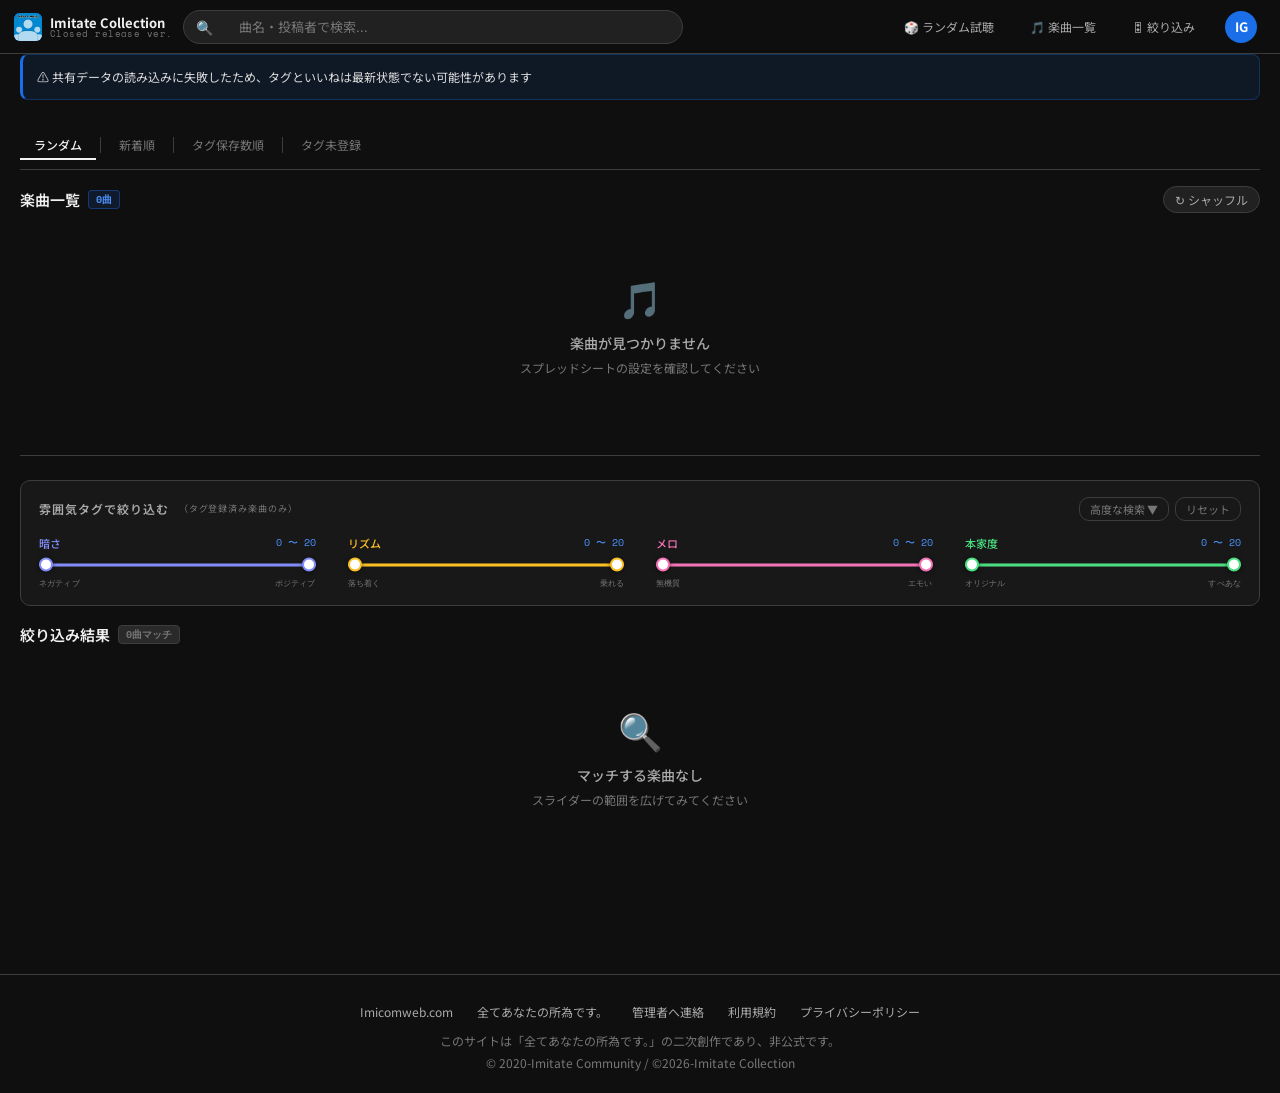
==== index.html @ 535510d8 "Add files via upload" ====
<!DOCTYPE html>
<html lang="ja">
<head>
<meta charset="UTF-8">
<meta name="viewport" content="width=device-width, initial-scale=1.0">
<title>Imitate Collection</title>
<link href="https://fonts.googleapis.com/css2?family=Noto+Sans+JP:wght@300;400;500;700&family=Space+Mono:wght@400;700&display=swap" rel="stylesheet">
<style>
:root{
  --bg:#0f0f0f;--bg2:#181818;--s1:#212121;--s2:#2a2a2a;--s3:#333;
  --br:#3d3d3d;--br2:#505050;
  --tx:#f1f1f1;--tx2:#aaa;--tx3:#777;
  --ac:#1a6ee8;--ac2:#4d94ff;--ac-d:rgba(26,110,232,.15);
  --c0:#818cf8;--c1:#fbbf24;--c2:#f472b6;--c3:#4ade80;
}
*,::before,::after{margin:0;padding:0;box-sizing:border-box;}
html{scroll-behavior:smooth;}
body{background:var(--bg);color:var(--tx);font-family:'Noto Sans JP',sans-serif;font-weight:400;min-height:100vh;overflow-x:hidden;}
a{color:inherit;text-decoration:none;}
button{cursor:pointer;font-family:inherit;border:none;background:none;}
::-webkit-scrollbar{width:5px;height:5px;}
::-webkit-scrollbar-track{background:var(--bg);}
::-webkit-scrollbar-thumb{background:var(--s3);border-radius:3px;}

/* ═══ HEADER ═══ */
.hdr{position:fixed;top:0;left:0;right:0;height:54px;background:rgba(15,15,15,.97);backdrop-filter:blur(16px);border-bottom:1px solid var(--br);display:flex;align-items:center;padding:0 14px;gap:10px;z-index:300;}
.logo{display:flex;align-items:center;gap:8px;flex-shrink:0;text-decoration:none;}
.logo-icon{width:28px;height:28px;background:var(--ac);border-radius:6px;display:flex;align-items:center;justify-content:center;font-size:13px;font-weight:700;color:#fff;letter-spacing:-.5px;}
.logo-wrap{display:flex;flex-direction:column;line-height:1;}
.logo-name{font-size:13px;font-weight:700;white-space:nowrap;}
.logo-sub{font-size:9px;color:var(--tx3);font-family:'Space Mono',monospace;letter-spacing:.05em;white-space:nowrap;}
.hdr-search{flex:1;max-width:500px;display:flex;align-items:center;background:var(--s1);border:1px solid var(--br);border-radius:24px;height:34px;transition:border-color .2s,width .22s ease,flex-basis .22s ease,margin .22s ease;}
.hdr-search:focus-within{border-color:var(--br2);}
.hdr-search input{flex:1;background:none;border:none;outline:none;color:var(--tx);font-size:13px;padding:0 14px;font-family:'Noto Sans JP',sans-serif;}
.hdr-search input::placeholder{color:var(--tx3);}
.hdr-search-ic{color:var(--tx3);padding:0 12px;font-size:14px;flex-shrink:0;}
.hdr-right{display:flex;gap:6px;margin-left:auto;flex-shrink:0;align-items:center;}
.hdr-menu-btn{display:none;width:32px;height:32px;border-radius:16px;align-items:center;justify-content:center;border:1px solid var(--br);color:var(--tx2);background:none;font-size:18px;line-height:1;transition:all .18s;}
.hdr-menu-btn:hover{background:var(--s1);color:var(--tx);border-color:var(--br2);}
.hdr-mobile-menu{position:absolute;top:46px;right:14px;min-width:190px;background:var(--s1);border:1px solid var(--br);border-radius:10px;box-shadow:0 10px 24px rgba(0,0,0,.45);padding:6px;display:none;z-index:320;}
.hdr-mobile-menu.open{display:block;}
.hdr-mobile-item{width:100%;display:flex;align-items:center;gap:8px;padding:10px 12px;border-radius:8px;color:var(--tx2);font-size:12px;text-align:left;transition:all .18s;}
.hdr-mobile-item:hover{background:var(--s2);color:var(--tx);}
.hbtn{height:32px;padding:0 12px;border-radius:16px;font-size:12px;display:flex;align-items:center;gap:4px;transition:all .18s;border:1px solid var(--br);color:var(--tx2);background:none;}
.hbtn:hover{background:var(--s1);color:var(--tx);border-color:var(--br2);}
.hbtn.pri{background:var(--ac);border-color:transparent;color:#fff;}
.hbtn.pri:hover{background:var(--ac2);}
.api-dot{width:6px;height:6px;border-radius:50%;background:var(--tx3);display:inline-block;}
.api-dot.ok{background:#22c55e;}

/* ═══ RANDOM BANNER ═══ */
.random-banner{background:linear-gradient(135deg,rgba(26,110,232,.18),rgba(10,60,140,.1));border:1px solid rgba(26,110,232,.35);border-radius:12px;padding:18px 20px;margin-bottom:20px;display:flex;align-items:center;justify-content:space-between;gap:12px;flex-wrap:wrap;}
.random-banner-text{font-size:13px;color:var(--tx2);line-height:1.5;}
.random-banner-text strong{color:var(--tx);font-size:15px;display:block;margin-bottom:2px;}
.random-big-btn{background:var(--ac);color:#fff;padding:12px 28px;border-radius:24px;font-size:15px;font-weight:700;display:flex;align-items:center;gap:8px;transition:all .2s;border:none;white-space:nowrap;box-shadow:0 4px 20px rgba(26,110,232,.4);}
.random-big-btn:hover{background:var(--ac2);transform:scale(1.04);box-shadow:0 6px 24px rgba(26,110,232,.5);}

/* ═══ PLAYER OVERLAY ═══ */
.player-overlay{position:fixed;inset:0;background:rgba(0,0,0,.92);z-index:500;display:flex;align-items:center;justify-content:center;padding:16px;opacity:0;pointer-events:none;transition:opacity .25s;}
.player-overlay.open{opacity:1;pointer-events:all;}
.player-box{transform:translateY(16px) scale(.97);}

.player-hd{display:flex;justify-content:space-between;align-items:flex-start;padding:16px 16px 10px;border-bottom:1px solid var(--br);}
.player-title{font-size:15px;font-weight:600;line-height:1.3;max-width:calc(100% - 40px);}
.player-sub{font-size:11px;color:var(--tx3);margin-top:2px;}
.player-x{color:var(--tx3);font-size:18px;width:30px;height:30px;border-radius:50%;display:flex;align-items:center;justify-content:center;transition:background .18s;flex-shrink:0;}
.player-x:hover{background:var(--s2);color:var(--tx);}
.player-embed{padding:12px 16px 0;aspect-ratio:16/9;background:var(--s1);border-radius:8px;overflow:hidden;}
.player-embed iframe{width:100%;height:100%;border:none;border-radius:8px;display:block;}
.player-actions{padding:14px 16px 16px;display:flex;gap:8px;flex-wrap:wrap;align-items:center;}
.player-vote-area{background:var(--s1);border:1px solid var(--br);border-radius:10px;padding:12px 14px;margin:0 16px 0;flex:1;}
.player-vote-lbl{font-size:10px;color:var(--tx3);font-family:'Space Mono',monospace;letter-spacing:.1em;margin-bottom:8px;}
.player-vote-sliders{display:flex;flex-direction:column;gap:6px;}
.pv-row{display:flex;align-items:center;gap:8px;}
.pv-lbl{font-size:9px;color:var(--tx3);width:28px;flex-shrink:0;text-align:right;}
.pv-slider{flex:1;-webkit-appearance:none;appearance:none;height:3px;border-radius:2px;background:rgba(255,255,255,.12);outline:none;cursor:pointer;}
.pv-slider::-webkit-slider-thumb{-webkit-appearance:none;width:14px;height:14px;border-radius:50%;background:#fff;border:2px solid var(--accent-color,#818cf8);cursor:pointer;box-shadow:0 1px 4px rgba(0,0,0,.5);}
.pv-val{font-size:9px;font-family:'Space Mono',monospace;color:var(--tx3);width:14px;text-align:right;}
.player-ft{padding:10px 16px 16px;border-top:1px solid var(--br);display:flex;gap:8px;flex-wrap:wrap;}
.player-next-btn{background:var(--ac);color:#fff;padding:9px 20px;border-radius:20px;font-size:13px;font-weight:600;flex:1;transition:all .2s;}
.player-next-btn:hover{background:var(--ac2);}
.player-pass-btn{background:var(--s1);border:1px solid var(--br);color:var(--tx2);padding:9px 16px;border-radius:20px;font-size:13px;transition:all .18s;}
.player-pass-btn:hover{background:var(--s2);color:var(--tx);}
.player-vote-submit{background:var(--s2);border:1px solid var(--br2);color:var(--tx);padding:7px 16px;border-radius:16px;font-size:12px;transition:all .18s;}
.player-vote-submit:hover{background:var(--s3);border-color:var(--tx2);}
.player-yt-link{color:var(--ac2);font-size:11px;display:flex;align-items:center;gap:4px;padding:7px 12px;border-radius:12px;border:1px solid rgba(26,110,232,.3);transition:all .18s;}
.player-yt-link:hover{background:rgba(26,110,232,.1);}

/* ═══ LIKE BUTTON ═══ */
.like-btn{background:var(--s1);border:1px solid var(--br);color:var(--tx3);padding:4px 10px;border-radius:10px;font-size:11px;display:flex;align-items:center;gap:4px;transition:all .18s;cursor:pointer;}
.like-btn:hover{border-color:var(--ac2);color:var(--ac2);}
.like-btn.liked{background:rgba(26,110,232,.12);border-color:rgba(26,110,232,.5);color:var(--ac2);}

/* ═══ HOVER SLIDER ═══ */
.card-hover-sliders{position:absolute;inset:0;background:rgba(8,8,8,.93);backdrop-filter:blur(6px);padding:10px;display:flex;flex-direction:column;justify-content:center;gap:5px;opacity:0;pointer-events:none;transition:opacity .22s;}
.card-thumb-area:hover .card-hover-sliders{opacity:1;pointer-events:all;}
.chs-head{font-size:9px;color:rgba(255,255,255,.45);font-family:'Space Mono',monospace;letter-spacing:.1em;margin-bottom:2px;display:flex;justify-content:space-between;}
.chs-row{display:flex;align-items:center;gap:5px;}
.chs-lbl{font-size:8px;color:rgba(255,255,255,.45);width:22px;flex-shrink:0;text-align:right;}
.chs-slider{flex:1;-webkit-appearance:none;appearance:none;height:3px;border-radius:2px;background:rgba(255,255,255,.15);outline:none;cursor:pointer;}
.chs-slider::-webkit-slider-thumb{-webkit-appearance:none;width:12px;height:12px;border-radius:50%;background:#fff;border:2px solid var(--accent-color,#818cf8);cursor:pointer;}
.chs-val{font-size:8px;font-family:'Space Mono',monospace;color:rgba(255,255,255,.4);width:12px;text-align:right;}
.chs-save-btn{margin-top:3px;background:var(--ac);color:#fff;border-radius:6px;font-size:10px;font-weight:600;padding:5px;width:100%;transition:background .18s;}
.chs-save-btn:hover{background:var(--ac2);}
.card-thumb-area:hover .card-minibars{opacity:0;pointer-events:none;transition:opacity .2s;}

/* ═══ MAIN ═══ */
.main{margin-top:54px;padding:0 14px 80px;max-width:1800px;margin-left:auto;margin-right:auto;}
@media(min-width:768px){.main{padding:0 20px 80px;}}
@media(max-width:860px){
  .hdr{padding:0 10px;gap:8px;}
  .logo-sub{display:none;}
  .hdr-search{min-width:0;max-width:none;}
  .hdr-right .hbtn-nav:not(#userBtn){display:none;}
  .hdr-menu-btn{display:flex;}
}
@media(max-width:640px){
  .hdr{padding:0 8px;gap:6px;}
  .logo-name{font-size:12px;}
  .logo{min-width:0;}
  .logo-wrap{min-width:0;}
  .hdr-search{flex:0 0 38px;width:38px;min-width:38px;max-width:38px;overflow:hidden;cursor:text;margin-left:auto;}
  .hdr-search input{padding:0 0 0 2px;font-size:16px;min-width:0;}
  .hdr-search input::placeholder{opacity:0;}
  .hdr-search.is-expanded,
  .hdr-search:focus-within{flex:1 1 100%;width:min(62vw,240px);min-width:min(62vw,240px);max-width:min(62vw,240px);margin-left:0;}
  .hdr-search.is-expanded input::placeholder,
  .hdr-search:focus-within input::placeholder{opacity:1;}
  .hdr-right{gap:4px;}
  .hdr-menu-btn{width:30px;height:30px;}
  .auth-avatar{width:24px;height:24px;}
  .card-hover-sliders{padding:8px 8px 6px;justify-content:flex-start;gap:4px;}
  .chs-head{font-size:8px;margin-bottom:1px;}
  .chs-row{gap:6px;}
  .chs-lbl{width:28px;font-size:8px;}
  .chs-slider{min-width:0;}
  .chs-val{width:14px;font-size:8px;}
  .chs-save-btn{margin-top:2px;padding:4px;font-size:9px;}
  .card-thumb-area:hover .card-thumb{transform:none;}
}

/* ═══ CATEGORY CHIPS ═══ */
.chips-wrap{position:sticky;top:54px;z-index:200;background:rgba(15,15,15,.95);backdrop-filter:blur(12px);border-bottom:1px solid var(--br);padding:8px 0;}
.chips-scroll{display:flex;gap:6px;overflow-x:auto;padding:0 14px;scrollbar-width:none;}
.chips-scroll::-webkit-scrollbar{display:none;}
.chip{flex-shrink:0;padding:4px 14px;background:var(--s1);border:1px solid var(--br);border-radius:16px;font-size:12px;color:var(--tx2);cursor:pointer;transition:all .18s;white-space:nowrap;}
.chip:hover{border-color:var(--br2);color:var(--tx);}
.chip.active{background:var(--s1);border-color:var(--tx);color:var(--tx);font-weight:500;}

/* ═══ SORT BAR ═══ */
.sort-bar{display:flex;align-items:center;gap:0;padding:14px 0 10px;border-bottom:1px solid var(--br);margin-bottom:16px;}
.sort-btn{padding:6px 14px;font-size:12px;color:var(--tx3);border-radius:4px;transition:all .18s;display:flex;align-items:center;gap:5px;font-weight:400;}
.sort-btn:hover{color:var(--tx);background:var(--s1);}
.sort-btn.active{color:var(--tx);font-weight:500;}
.sort-btn.active::after{content:'';display:block;width:100%;height:2px;background:var(--tx);position:absolute;bottom:-1px;left:0;}
.sort-btn{position:relative;}
.sort-sep{width:1px;height:16px;background:var(--br);margin:0 4px;}

/* ═══ SECTION HEADER ═══ */
.sec-hd{display:flex;align-items:center;justify-content:space-between;margin-bottom:14px;flex-wrap:wrap;gap:6px;}
.sec-hd h2{font-size:15px;font-weight:600;display:flex;align-items:center;gap:8px;}
.cnt-badge{font-size:10px;background:var(--s2);border:1px solid var(--br);color:var(--tx3);border-radius:4px;padding:1px 7px;font-family:'Space Mono',monospace;}
.cnt-badge.hi{background:rgba(26,110,232,.12);border-color:rgba(26,110,232,.4);color:var(--ac2);}
.sec-act{display:flex;gap:6px;}
.sec-btn{background:var(--s1);border:1px solid var(--br);color:var(--tx2);padding:4px 11px;border-radius:14px;font-size:12px;transition:all .18s;}
.sec-btn:hover{background:var(--s2);color:var(--tx);}

/* ═══ CARDS GRID ═══ */
.cards-grid{display:grid;grid-template-columns:repeat(auto-fill,minmax(210px,1fr));gap:12px;}
@media(max-width:640px){.cards-grid{grid-template-columns:1fr;gap:12px;}}

/* ═══ SONG CARD ═══ */
.song-card{border-radius:8px;overflow:visible;background:var(--bg);transition:transform .2s;cursor:default;}
.song-card[data-hidden]{display:none;}
.card-thumb-area{position:relative;aspect-ratio:16/9;background:var(--s1);overflow:hidden;border-radius:8px;}
.card-thumb{width:100%;height:100%;object-fit:cover;display:block;transition:opacity .3s,transform .3s;}
.card-thumb.loading{opacity:0;}
.card-thumb-area:hover .card-thumb{transform:scale(1.04);}
.card-dur{position:absolute;bottom:6px;right:6px;background:rgba(0,0,0,.85);color:#fff;font-size:10px;font-family:'Space Mono',monospace;padding:1px 5px;border-radius:3px;}

/* hover action bar */
.card-hover-bar{position:absolute;top:0;left:0;right:0;padding:6px;display:flex;justify-content:flex-end;gap:4px;background:linear-gradient(to bottom,rgba(0,0,0,.6),transparent);opacity:0;transition:opacity .2s;}
.card-thumb-area:hover .card-hover-bar{opacity:1;}
.chb-btn{background:rgba(0,0,0,.6);backdrop-filter:blur(4px);border:1px solid rgba(255,255,255,.15);color:#fff;padding:3px 8px;border-radius:10px;font-size:10px;display:flex;align-items:center;gap:3px;transition:all .18s;}
.chb-btn:hover{background:rgba(255,255,255,.15);}
.chb-btn.yt:hover{background:rgba(26,110,232,.8);border-color:transparent;}
.chb-btn.tg:hover{background:rgba(130,82,240,.7);border-color:transparent;}
.chb-btn.sm:hover{background:rgba(59,130,246,.7);border-color:transparent;}


/* mini tag bars (passive) */
.card-minibars{position:absolute;bottom:0;left:0;right:0;padding:3px 6px 5px;background:linear-gradient(transparent,rgba(0,0,0,.75));display:flex;flex-direction:column;gap:2px;pointer-events:none;}
.cmb-row{display:flex;align-items:center;gap:4px;}
.cmb-lbl{font-size:7px;color:rgba(255,255,255,.5);font-family:'Space Mono',monospace;width:24px;flex-shrink:0;letter-spacing:0;}
.cmb-track{flex:1;height:2px;background:rgba(255,255,255,.12);border-radius:1px;}
.cmb-fill{height:100%;border-radius:1px;transition:width .3s;}
.cmb-val{font-size:7px;color:rgba(255,255,255,.4);font-family:'Space Mono',monospace;width:10px;text-align:right;}

/* untagged badge */
.untagged-bd{position:absolute;bottom:6px;left:6px;background:rgba(0,0,0,.6);border:1px dashed rgba(255,255,255,.2);color:rgba(255,255,255,.35);font-size:8px;font-family:'Space Mono',monospace;padding:1px 5px;border-radius:3px;letter-spacing:.06em;}

/* inline tag edit panel */
.card-tag-panel{position:absolute;inset:0;background:rgba(10,10,10,.92);backdrop-filter:blur(6px);padding:10px 10px 8px;transform:translateY(100%);transition:transform .25s cubic-bezier(.4,0,.2,1);display:flex;flex-direction:column;gap:6px;}
.card-tag-panel.open{transform:translateY(0);}
.ctp-head{display:flex;justify-content:space-between;align-items:center;margin-bottom:2px;}
.ctp-title{font-size:10px;color:rgba(255,255,255,.6);font-family:'Space Mono',monospace;letter-spacing:.08em;}
.ctp-close{color:rgba(255,255,255,.4);font-size:14px;line-height:1;padding:2px 4px;transition:color .15s;}
.ctp-close:hover{color:#fff;}
.ctp-row{display:flex;align-items:center;gap:6px;}
.ctp-label{font-size:9px;color:rgba(255,255,255,.5);width:26px;flex-shrink:0;text-align:right;}
.ctp-slider{flex:1;-webkit-appearance:none;appearance:none;height:3px;border-radius:2px;background:rgba(255,255,255,.15);outline:none;cursor:pointer;}
.ctp-slider::-webkit-slider-thumb{-webkit-appearance:none;appearance:none;width:13px;height:13px;border-radius:50%;background:#fff;border:2px solid var(--accent-color,#818cf8);cursor:pointer;box-shadow:0 1px 3px rgba(0,0,0,.5);}
.ctp-val{font-size:9px;font-family:'Space Mono',monospace;color:rgba(255,255,255,.5);width:14px;text-align:right;}
.ctp-subrow{display:flex;justify-content:space-between;font-size:7px;color:rgba(255,255,255,.25);font-family:'Space Mono',monospace;padding:0 20px 0 32px;margin-top:-3px;}
.ctp-actions{display:flex;gap:5px;margin-top:2px;}
.ctp-save{flex:1;background:var(--ac);color:#fff;padding:5px;border-radius:5px;font-size:11px;font-weight:500;transition:background .18s;}
.ctp-save:hover{background:var(--ac2);}
.ctp-adv{background:var(--s2);border:1px solid var(--br);color:var(--tx2);padding:5px 8px;border-radius:5px;font-size:11px;transition:all .18s;}
.ctp-adv:hover{border-color:var(--br2);color:var(--tx);}

/* ═══ CARD INFO ═══ */
.card-info{display:flex;gap:8px;padding:8px 8px 6px;}
.card-avatar{width:32px;height:32px;border-radius:50%;flex-shrink:0;font-size:13px;font-weight:700;display:flex;align-items:center;justify-content:center;overflow:hidden;color:#fff;margin-top:1px;}
.card-avatar img{width:100%;height:100%;object-fit:cover;}
.card-meta{flex:1;min-width:0;}
.card-title{font-size:13px;font-weight:500;line-height:1.35;display:-webkit-box;-webkit-line-clamp:2;-webkit-box-orient:vertical;overflow:hidden;margin-bottom:2px;color:var(--tx);}
.card-artist{font-size:11px;color:var(--tx3);margin-bottom:3px;white-space:nowrap;overflow:hidden;text-overflow:ellipsis;}
.card-stats{font-size:10px;color:var(--tx3);display:flex;flex-wrap:wrap;gap:4px;align-items:center;}
.card-cat-tag{font-size:9px;background:var(--s2);border:1px solid var(--br);border-radius:8px;padding:1px 6px;color:var(--tx3);}

/* ═══ SKELETON ═══ */
.sk-card{border-radius:8px;overflow:hidden;}
.sk{background:linear-gradient(90deg,var(--s1) 25%,var(--s2) 50%,var(--s1) 75%);background-size:200% 100%;animation:skshimmer 1.4s infinite;border-radius:3px;}
@keyframes skshimmer{0%{background-position:200% 0}100%{background-position:-200% 0}}
.sk-thumb{aspect-ratio:16/9;border-radius:8px;margin-bottom:0;}
.sk-info{padding:8px;display:flex;gap:8px;}
.sk-av{width:32px;height:32px;border-radius:50%;flex-shrink:0;}
.sk-lines{flex:1;}
.sk-t1{height:11px;margin-bottom:5px;width:85%;}
.sk-t2{height:9px;width:55%;}

/* ═══ DIVIDER ═══ */
.divider{border:none;border-top:1px solid var(--br);margin:32px 0 24px;position:relative;}
.divider::after{content:attr(data-label);position:absolute;top:50%;left:50%;transform:translate(-50%,-50%);background:var(--bg);padding:0 14px;font-size:10px;color:var(--tx3);font-family:'Space Mono',monospace;letter-spacing:.15em;}

/* ═══ FILTER PANEL ═══ */
.filter-wrap{background:var(--bg2);border:1px solid var(--br);border-radius:10px;padding:16px 18px;margin-bottom:18px;}
.filter-head{display:flex;align-items:center;justify-content:space-between;margin-bottom:14px;}
.filter-head h3{font-size:12px;font-weight:600;color:var(--tx2);letter-spacing:.08em;display:flex;align-items:center;gap:6px;}
.filter-reset{font-size:11px;color:var(--tx3);padding:3px 10px;border-radius:10px;border:1px solid var(--br);transition:all .18s;}
.filter-reset:hover{border-color:var(--br2);color:var(--tx);}
.filter-grid{display:grid;grid-template-columns:repeat(auto-fill,minmax(240px,1fr));gap:12px 24px;}

/* dual range */
.fi-wrap{}
.fi-head{display:flex;justify-content:space-between;margin-bottom:5px;}
.fi-label{font-size:11px;font-weight:500;display:flex;align-items:center;gap:4px;}
.fi-vals{font-family:'Space Mono',monospace;font-size:10px;color:var(--ac2);}
.dual-range{position:relative;height:18px;}
.dr-track{position:absolute;top:50%;transform:translateY(-50%);width:100%;height:3px;background:var(--s2);border-radius:2px;pointer-events:none;}
.dr-fill{position:absolute;height:100%;border-radius:2px;pointer-events:none;}
.dual-range input[type=range]{position:absolute;width:100%;top:50%;transform:translateY(-50%);-webkit-appearance:none;appearance:none;background:transparent;pointer-events:none;height:3px;margin:0;}
.dual-range input[type=range]::-webkit-slider-thumb{-webkit-appearance:none;width:14px;height:14px;background:#fff;border-radius:50%;cursor:pointer;pointer-events:all;border:2px solid var(--thumb-color,#818cf8);box-shadow:0 1px 4px rgba(0,0,0,.5);transition:transform .1s;}
.dual-range input[type=range]::-webkit-slider-thumb:hover{transform:scale(1.3);}
.fi-sublabels{display:flex;justify-content:space-between;font-size:8px;color:var(--tx3);font-family:'Space Mono',monospace;margin-top:3px;letter-spacing:.02em;}

/* ═══ LOADING ═══ */
.load-progress{padding:14px 0 8px;}
.lp-bar-wrap{height:2px;background:var(--s2);border-radius:2px;overflow:hidden;margin-bottom:8px;}
.lp-bar{height:100%;background:linear-gradient(90deg,var(--ac),var(--ac2));border-radius:2px;transition:width .4s ease;width:0%;}
.lp-text{font-size:11px;color:var(--tx3);font-family:'Space Mono',monospace;display:flex;align-items:center;gap:6px;}
.lp-dot{width:5px;height:5px;border-radius:50%;background:var(--ac);animation:lpdot 1s ease-in-out infinite;}
@keyframes lpdot{0%,100%{opacity:.2}50%{opacity:1}}

/* ═══ MODALS ═══ */
.overlay{position:fixed;inset:0;background:rgba(0,0,0,.82);z-index:400;display:flex;align-items:center;justify-content:center;padding:12px;opacity:0;pointer-events:none;transition:opacity .22s;}
.overlay.open{opacity:1;pointer-events:all;}
.modal{background:var(--bg2);border:1px solid var(--br);border-radius:12px;width:100%;max-width:480px;max-height:88vh;overflow-y:auto;transform:translateY(14px) scale(.97);transition:transform .22s;}
.overlay.open .modal{transform:none;}
.modal-hd{display:flex;justify-content:space-between;align-items:flex-start;padding:16px 16px 12px;border-bottom:1px solid var(--br);position:sticky;top:0;background:var(--bg2);z-index:2;border-radius:12px 12px 0 0;}
.modal-title{font-size:15px;font-weight:600;line-height:1.2;margin-bottom:2px;}
.modal-sub{font-size:11px;color:var(--tx3);}
.modal-x{color:var(--tx3);font-size:18px;width:28px;height:28px;border-radius:50%;display:flex;align-items:center;justify-content:center;transition:background .18s;flex-shrink:0;}
.modal-x:hover{background:var(--s2);color:var(--tx);}
.modal-body{padding:14px 16px;}
.modal-ft{padding:10px 16px 14px;border-top:1px solid var(--br);display:flex;gap:7px;}

/* form */
.fld{margin-bottom:12px;}
.fld-label{display:block;font-size:10px;font-family:'Space Mono',monospace;letter-spacing:.14em;color:var(--tx3);margin-bottom:4px;}
.fld-input{width:100%;background:var(--s1);border:1px solid var(--br);color:var(--tx);padding:8px 10px;font-size:13px;font-family:'Noto Sans JP',sans-serif;outline:none;border-radius:6px;transition:border-color .18s;}
.fld-input:focus{border-color:var(--br2);}
.fld-input::placeholder{color:var(--tx3);opacity:.5;}
.fld-note{font-size:10px;color:var(--tx3);margin-top:4px;line-height:1.5;}
.fld-note a{color:var(--ac2);text-decoration:underline;}

.btn-pri{background:var(--ac);color:#fff;padding:8px;border-radius:7px;font-size:13px;font-weight:500;transition:background .18s;border:none;flex:1;}
.btn-pri:hover{background:var(--ac2);}
.btn-sec{background:var(--s1);border:1px solid var(--br);color:var(--tx2);padding:8px 16px;border-radius:7px;font-size:13px;transition:all .18s;}
.btn-sec:hover{background:var(--s2);color:var(--tx);}

/* ═══ ADVANCED TAGS ═══ */
.adv-group{margin-bottom:12px;}
.adv-group-lbl{font-size:10px;font-family:'Space Mono',monospace;color:var(--tx3);letter-spacing:.12em;margin-bottom:6px;}
.adv-chips-wrap{display:flex;flex-wrap:wrap;gap:5px;}
.adv-chip{padding:4px 10px;background:var(--s1);border:1px solid var(--br);border-radius:12px;font-size:11px;color:var(--tx2);cursor:pointer;transition:all .18s;user-select:none;}
.adv-chip:hover{border-color:var(--br2);color:var(--tx);}
.adv-chip.sel{background:var(--s2);border-color:var(--tx2);color:var(--tx);}

/* ═══ SIMILAR MODAL ═══ */
.sim-ref-thumb{border-radius:8px;overflow:hidden;margin-bottom:12px;position:relative;aspect-ratio:16/9;background:var(--s1);}
.sim-ref-thumb img{width:100%;height:100%;object-fit:cover;display:block;}
.sim-ref-over{position:absolute;inset:0;background:linear-gradient(to top,rgba(0,0,0,.7) 0%,transparent 55%);display:flex;align-items:flex-end;padding:10px;}
.sim-ref-over .srt{font-size:14px;font-weight:600;}
.sim-ref-over .sra{font-size:11px;color:rgba(255,255,255,.6);}
.sim-list{display:flex;flex-direction:column;gap:1px;background:var(--br);border-radius:8px;overflow:hidden;}
.sim-item{background:var(--bg2);display:flex;gap:9px;padding:9px 11px;cursor:pointer;transition:background .18s;align-items:center;}
.sim-item:hover{background:var(--s1);}
.sim-item-thumb{width:76px;aspect-ratio:16/9;border-radius:4px;overflow:hidden;background:var(--s1);flex-shrink:0;}
.sim-item-thumb img{width:100%;height:100%;object-fit:cover;}
.sim-item-title{font-size:12px;font-weight:500;white-space:nowrap;overflow:hidden;text-overflow:ellipsis;}
.sim-item-artist{font-size:10px;color:var(--tx3);}
.sim-dist{font-family:'Space Mono',monospace;font-size:9px;color:var(--ac2);flex-shrink:0;margin-left:auto;}

/* ═══ EMPTY ═══ */
.empty{text-align:center;padding:44px 20px;color:var(--tx3);grid-column:1/-1;}
.empty-ic{font-size:36px;margin-bottom:10px;}
.empty-t{font-size:14px;font-weight:500;color:var(--tx2);margin-bottom:5px;}
.empty-d{font-size:12px;line-height:1.7;}

/* ═══ LOAD MORE ═══ */
.more-wrap{text-align:center;margin-top:20px;}
.more-btn{background:var(--s1);border:1px solid var(--br);color:var(--tx2);padding:8px 24px;border-radius:18px;font-size:12px;transition:all .18s;}
.more-btn:hover{background:var(--s2);color:var(--tx);}

/* ═══ ERROR ═══ */
.err-banner{background:rgba(26,110,232,.1);border:1px solid rgba(26,110,232,.3);border-left:3px solid var(--ac);border-radius:8px;padding:12px 14px;margin-bottom:16px;font-size:12px;color:#ddd;line-height:1.7;}
.err-banner strong{color:var(--ac2);}
.err-banner code{background:var(--s2);padding:1px 5px;border-radius:3px;font-size:10px;font-family:'Space Mono',monospace;}

/* ═══ TOAST ═══ */
.toast{position:fixed;bottom:18px;left:50%;transform:translateX(-50%) translateY(10px);background:var(--s2);border:1px solid var(--br2);color:var(--tx);padding:8px 16px;border-radius:7px;font-size:12px;z-index:600;opacity:0;transition:all .25s;pointer-events:none;box-shadow:0 4px 20px rgba(0,0,0,.6);white-space:nowrap;}
.toast.show{opacity:1;transform:translateX(-50%) translateY(0);}

/* ═══ API KEY INLINE ═══ */
.api-inline{position:fixed;top:54px;right:14px;background:var(--bg2);border:1px solid var(--br);border-radius:8px;padding:12px 14px;width:280px;z-index:250;box-shadow:0 8px 24px rgba(0,0,0,.5);transform:translateY(-8px);opacity:0;pointer-events:none;transition:all .2s;}
.api-inline.open{transform:translateY(4px);opacity:1;pointer-events:all;}
.api-inline-title{font-size:11px;font-weight:600;margin-bottom:6px;color:var(--tx2);}
.api-inline-note{font-size:10px;color:var(--tx3);margin-bottom:8px;line-height:1.5;}

/* ─── HEADER NEW BTNS ─── */
.hbtn-nav{height:32px;padding:0 14px;border-radius:16px;font-size:12px;display:flex;align-items:center;gap:5px;transition:all .18s;border:1px solid transparent;color:var(--tx2);background:none;cursor:pointer;}
.hbtn-nav:hover{background:var(--s1);color:var(--tx);}
.hbtn-nav.active{background:var(--ac-d);border-color:var(--ac);color:var(--ac2);}

/* ─── CARD 3-DOT MENU ─── */
/* 旧: サムネ内のボタン → 無効化 */
.card-menu-btn{display:none;}
/* 新: タイトル行右端のボタン */
.card-dot-btn{background:none;border:none;color:var(--tx3);padding:0 2px;font-size:16px;line-height:1;cursor:pointer;opacity:0;transition:opacity .15s;flex-shrink:0;border-radius:4px;}
.song-card:hover .card-dot-btn{opacity:1;}
.card-dot-btn:hover{background:var(--s2);color:var(--tx);}
/* ドロップダウン: card-meta を基準に, overflow visible で card 外にはみ出す */
.card-meta{position:relative;overflow:visible;}
.card-dropdown{position:absolute;top:20px;right:0;background:var(--s1);border:1px solid var(--br);border-radius:8px;min-width:180px;z-index:500;box-shadow:0 6px 20px rgba(0,0,0,.7);overflow:hidden;display:none;}
.card-dropdown.open{display:block;}
.card-dd-item{display:flex;align-items:center;gap:8px;padding:9px 13px;font-size:12px;color:var(--tx2);cursor:pointer;transition:background .15s;white-space:nowrap;}
.card-dd-item:hover{background:var(--s2);color:var(--tx);}
.card-dd-item.danger{color:#f87171;}
.card-dd-sep{height:1px;background:var(--br);margin:3px 0;}

/* ─── REPORT MODAL ─── */
.report-group{margin-bottom:12px;}
.report-label{font-size:10px;font-family:'Space Mono',monospace;letter-spacing:.12em;color:var(--tx3);margin-bottom:4px;display:block;}
.report-radio-group{display:flex;flex-direction:column;gap:6px;}
.report-radio{display:flex;align-items:center;gap:7px;font-size:12px;color:var(--tx2);cursor:pointer;}
.report-radio input{accent-color:var(--ac);}

/* ─── EXPANDABLE MODAL ─── */
.exp-modal-wrap{display:flex;align-items:stretch;max-height:88vh;overflow:hidden;border-radius:12px;}
.exp-modal-main{flex-shrink:0;width:440px;max-width:100%;display:flex;flex-direction:column;overflow:hidden;border-radius:12px 0 0 12px;}
.exp-modal-main .modal-body{overflow-y:auto;flex:1;}
.exp-modal-side{width:0;overflow:hidden;transition:width .32s cubic-bezier(.4,0,.2,1);background:var(--bg2);border-left:0px solid var(--br);border-radius:0 12px 12px 0;display:flex;flex-direction:column;flex-shrink:0;}
.exp-modal-side.open{width:460px;border-left-width:1px;}
@media(max-width:950px){
  .exp-modal-wrap{flex-direction:column;max-height:90vh;}
  .exp-modal-main,.exp-modal-side{width:100%!important;border-radius:0;}
  .exp-modal-main{border-radius:12px 12px 0 0;}
  .exp-modal-side{border-left:none!important;border-top:1px solid var(--br);border-radius:0 0 12px 12px;}
  .exp-modal-side.open{width:100%!important;}
}
.exp-side-inner{padding:12px 16px;overflow-y:auto;flex:1;min-width:440px;}
.exp-side-head{font-size:11px;font-weight:600;color:var(--tx2);margin-bottom:10px;padding-bottom:7px;border-bottom:1px solid var(--br);}
.exp-side-ft{padding:10px 14px;border-top:1px solid var(--br);display:flex;gap:6px;flex-shrink:0;}
.modal-hd{flex-shrink:0;}
.modal-ft{flex-shrink:0;}
@media(max-width:640px){
  .exp-modal-wrap{position:relative;max-height:90vh;}
  .exp-modal-main{width:100%;border-radius:12px;}
  .exp-modal-side{position:absolute;top:0;right:0;bottom:0;width:100%!important;border:none!important;border-radius:12px;background:var(--bg2);z-index:4;transform:translateX(100%);transition:transform .24s ease;overflow:hidden;}
  .exp-modal-side.open{transform:translateX(0);}
  .exp-side-inner{min-width:0;}
}

/* ─── PLAYER EXPANDABLE ─── */
.player-overlay{align-items:center;}
.player-box{display:flex;align-items:stretch;background:var(--bg2);border:1px solid var(--br);border-radius:14px;
  max-width:700px;width:calc(100vw - 32px);max-height:90vh;overflow:hidden;
  transition:max-width .32s cubic-bezier(.4,0,.2,1),transform .25s;}

.player-box.adv-open{max-width:1160px;}
.player-main{flex-shrink:0;width:700px;max-width:100%;display:flex;flex-direction:column;overflow-y:auto;max-height:90vh;}
@media(max-width:720px){.player-main{width:100%;}}
.player-adv-side{width:0;overflow:hidden;transition:width .32s cubic-bezier(.4,0,.2,1);background:var(--bg2);border-left:0px solid var(--br);border-radius:0 14px 14px 0;display:flex;flex-direction:column;flex-shrink:0;}
.player-adv-side.open{width:460px;border-left-width:1px;}
@media(max-width:1160px){
  .player-box.adv-open{max-width:calc(100vw - 32px);}
  .player-box{flex-direction:column;}
  .player-main{max-height:none;width:100%;}
  .player-adv-side{width:100%!important;border-left:none!important;border-top:1px solid var(--br);border-radius:0 0 14px 14px;}
  .player-adv-side.open{width:100%!important;}
}
@media(max-width:640px){
  .player-overlay{padding:8px;}
  .player-box{width:calc(100vw - 16px);max-height:92vh;position:relative;}
  .player-main{max-height:92vh;}
  .player-adv-side{position:absolute;top:0;right:0;bottom:0;width:100%!important;border:none!important;border-radius:14px;background:var(--bg2);z-index:4;transform:translateX(100%);transition:transform .24s ease;}
  .player-adv-side.open{transform:translateX(0);}
}

/* ─── SAVED TAGS POPUP ─── */
.stp-overlay{position:fixed;inset:0;background:rgba(0,0,0,.72);z-index:600;display:flex;align-items:center;justify-content:center;padding:16px;opacity:0;pointer-events:none;transition:opacity .2s;}
.stp-overlay.open{opacity:1;pointer-events:all;}
.stp-box{background:var(--bg2);border:1px solid var(--br);border-radius:12px;width:100%;max-width:480px;max-height:75vh;overflow-y:auto;padding:18px;}
.stp-head{display:flex;justify-content:space-between;align-items:center;margin-bottom:12px;}
.stp-head h3{font-size:13px;font-weight:600;}

/* ─── FILTER GRID CENTER ─── */
.filter-grid{display:grid;grid-template-columns:repeat(auto-fill,minmax(260px,1fr));gap:12px 32px;justify-items:center;}
.fi-wrap{width:100%;max-width:340px;}
.adv-search-wrap{margin-top:14px;padding-top:14px;border-top:1px solid var(--br);}

/* ─── USER AUTH ─── */
.auth-bar{position:fixed;top:54px;right:14px;background:var(--bg2);border:1px solid var(--br);border-radius:8px;padding:12px 14px;width:260px;z-index:250;box-shadow:0 8px 24px rgba(0,0,0,.5);transform:translateY(-8px);opacity:0;pointer-events:none;transition:all .2s;}
.auth-bar.open{transform:translateY(4px);opacity:1;pointer-events:all;}
.auth-avatar{width:32px;height:32px;border-radius:50%;background:var(--ac);display:flex;align-items:center;justify-content:center;color:#fff;font-size:13px;font-weight:700;flex-shrink:0;overflow:hidden;}
.auth-avatar img{width:100%;height:100%;object-fit:cover;}
</style>
</head>
<body>

<!-- ═══ HEADER ═══ -->
<header class="hdr">
  <a class="logo" href="#">
    <div class="logo-icon"><img src="icon_2023.png" style="width:100%;height:100%;object-fit:cover;border-radius:6px;" alt=""></div>
    <div class="logo-wrap">
      <span class="logo-name">Imitate Collection</span>
      <span class="logo-sub" style="color:var(--tx3);font-size:9px;">Closed release ver.</span>
    </div>
  </a>
  <div class="hdr-search">
    <span class="hdr-search-ic">🔍</span>
    <input id="searchInput" type="text" placeholder="曲名・投稿者で検索...">
  </div>
  <div class="hdr-right">
    <button class="hbtn-nav" id="navRandom" onclick="openRandomPlayer()">🎲 ランダム試聴</button>
    <button class="hbtn-nav" id="navList" onclick="scrollToMain()">🎵 楽曲一覧</button>
    <button class="hbtn-nav" id="navFilter" onclick="scrollToFilter()">🎛 絞り込み</button>
    <button class="hbtn-nav" id="userBtn" onclick="toggleAuthBar()" style="padding:0 8px;">
      <div class="auth-avatar" id="userAvatar">?</div>
    </button>
    <button class="hdr-menu-btn" id="hdrMenuBtn" onclick="toggleHeaderMenu()" aria-label="メニュー">⋯</button>
    <div class="hdr-mobile-menu" id="hdrMobileMenu">
      <button class="hdr-mobile-item" onclick="openRandomPlayer();closeHeaderMenu()">🎲 ランダム試聴</button>
      <button class="hdr-mobile-item" onclick="scrollToMain();closeHeaderMenu()">🎵 楽曲一覧</button>
      <button class="hdr-mobile-item" onclick="scrollToFilter();closeHeaderMenu()">🎛 絞り込み</button>
    </div>
  </div>
</header>



<!-- ═══ CATEGORY CHIPS ═══ -->
<div class="chips-wrap" id="chipsWrap" style="display:none;">
  <div class="chips-scroll" id="chipsScroll"></div>
</div>

<!-- ═══ MAIN ═══ -->
<main class="main" id="mainContent">
  <div id="errBanner" style="display:none;"></div>
  <div id="loadProgress" style="display:none;" class="load-progress">
    <div class="lp-bar-wrap"><div class="lp-bar" id="lpBar"></div></div>
    <div class="lp-text"><div class="lp-dot"></div><span id="lpText">読み込み中...</span></div>
  </div>

  <!-- SORT BAR -->
  <div class="sort-bar" id="sortBar">
    <button class="sort-btn active" data-sort="random" onclick="setSort('random')">ランダム</button>
    <div class="sort-sep"></div>
    <button class="sort-btn" data-sort="new" onclick="setSort('new')">新着順</button>
    <div class="sort-sep"></div>
    <button class="sort-btn" data-sort="tagged" onclick="setSort('tagged')">タグ保存数順</button>
    <div class="sort-sep"></div>
    <button class="sort-btn" data-sort="untagged" onclick="setSort('untagged')">タグ未登録</button>
  </div>

  <!-- RANDOM/SORTED GRID -->
  <div class="sec-hd">
    <h2>楽曲一覧 <span class="cnt-badge hi" id="totalBadge">読込中...</span></h2>
    <div class="sec-act">
      <button class="sec-btn" id="shuffleBtn" onclick="doShuffle()">↻ シャッフル</button>
    </div>
  </div>
  <div class="cards-grid" id="mainGrid"></div>
  <div class="more-wrap" id="mainMore" style="display:none;">
    <button class="more-btn" onclick="showMoreMain()">さらに表示する</button>
  </div>

  <!-- FILTER DIVIDER -->
  <hr class="divider" data-label="タグで絞り込む" id="filter-sec">

  <!-- FILTER SLIDERS -->
  <div class="filter-wrap">
    <div class="filter-head">
      <h3>雰囲気タグで絞り込む <span style="font-size:9px;color:var(--tx3);font-weight:400;margin-left:4px;">（タグ登録済み楽曲のみ）</span></h3>
      <div style="display:flex;gap:6px;">
        <button class="filter-reset" id="advSearchToggle" onclick="toggleAdvSearch()">高度な検索 ▼</button>
        <button class="filter-reset" onclick="resetFilters()">リセット</button>
      </div>
    </div>
    <div class="filter-grid" id="filterGrid"></div>
    <div id="advSearchArea" style="display:none;" class="adv-search-wrap"></div>
  </div>

  <div class="sec-hd" style="margin-top:6px;">
    <h2>絞り込み結果 <span class="cnt-badge" id="filterBadge">—</span></h2>
  </div>
  <div class="cards-grid" id="filterGrid2"></div>
  <div class="more-wrap" id="filterMore" style="display:none;">
    <button class="more-btn" onclick="showMoreFilter()">さらに表示する</button>
  </div>
</main>

<!-- ═══ ADD SONG MODAL ═══ -->
<div class="overlay" id="addOverlay">
  <div class="modal">
    <div class="modal-hd">
      <div><div class="modal-title">曲を追加する</div><div c
      lass="modal-sub">YouTubeのURLを入力してください</div></div>
      <button class="modal-x" onclick="closeAddModal()">✕</button>
    </div>
    <div class="modal-body">
      <div class="fld">
        <label class="fld-label">YouTube URL *</label>
        <input class="fld-input" id="addUrl" type="url" placeholder="https://www.youtube.com/watch?v=...">
      </div>
      <div id="addFetched" style="display:none;">
        <div style="display:flex;gap:10px;background:var(--s1);border:1px solid var(--br);border-radius:8px;padding:10px;margin-bottom:12px;align-items:center;">
          <img id="addThumb" src="" style="width:80px;aspect-ratio:16/9;object-fit:cover;border-radius:4px;">
          <div style="flex:1;min-width:0;">
            <div id="addTitle" style="font-size:13px;font-weight:500;margin-bottom:3px;"></div>
            <div id="addArtist" style="font-size:11px;color:var(--tx3);"></div>
          </div>
        </div>
      </div>
      <div class="fld">
        <label class="fld-label">カテゴリー（任意）</label>
        <input class="fld-input" id="addCategory" type="text" placeholder="例：模倣曲、オリジナル...">
      </div>
    </div>
    <div class="modal-ft">
      <button class="btn-pri" onclick="submitAdd()" id="addSubmitBtn" disabled>追加する</button>
      <button class="btn-sec" onclick="closeAddModal()">キャンセル</button>
    </div>
  </div>
</div>

<!-- ═══ TAG EDIT MODAL ═══ -->
<div class="overlay" id="tagEditOverlay" style="padding:12px;">
  <div class="exp-modal-wrap" id="tagEditWrap">
    <div class="modal exp-modal-main" id="tagEditMain">
      <div class="modal-hd" style="border-radius:12px 0 0 0;">
        <div><div class="modal-title">タグを編集</div><div class="modal-sub" id="tagEditSub"></div></div>
        <button class="modal-x" onclick="closeTagEditModal()">✕</button>
      </div>
      <div class="modal-body" style="padding:12px 16px;">
        <div style="width:100%;aspect-ratio:16/9;background:var(--s1);border-radius:8px;overflow:hidden;margin-bottom:10px;">
          <iframe id="tagEditFrame" src="" allowfullscreen
            style="width:100%;height:100%;border:none;display:block;"
            allow="accelerometer; autoplay; clipboard-write; encrypted-media; gyroscope; picture-in-picture; web-share"></iframe>
        </div>
        <div style="font-size:13px;font-weight:600;margin-bottom:2px;" id="tagEditTitle"></div>
        <div style="font-size:11px;color:var(--tx3);margin-bottom:12px;" id="tagEditArtist"></div>
        <div id="tagEditSliders"></div>
        <div style="font-size:10px;color:var(--tx3);margin-top:6px;" id="tagEditNote"></div>
      </div>
      <div class="modal-ft">
        <button class="btn-pri" onclick="submitTagEdit()">タグを保存する</button>
        <button class="btn-sec" onclick="showSavedTagsPopup(currentTagEditVid)">保存済みタグ</button>
        <button class="btn-sec" id="tagEditAdvBtn" onclick="toggleTagEditAdvSide()" style="margin-left:auto;">高度なタグ ▶</button>
      </div>
    </div>
    <div class="exp-modal-side" id="tagEditAdvSide">
      <div class="exp-side-inner" id="tagEditAdvBody"><div class="exp-side-head">高度なタグ</div></div>
      <div class="exp-side-ft">
        <button class="btn-pri" onclick="submitTagEditAdv()" style="font-size:12px;">高度なタグを保存する</button>
      </div>
    </div>
  </div>
</div>

<!-- ═══ SAVED TAGS POPUP ═══ -->
<div class="stp-overlay" id="stpOverlay" onclick="if(event.target===this)closeSavedTagsPopup()">
  <div class="stp-box">
    <div class="stp-head">
      <h3>保存済み高度なタグ</h3>
      <button onclick="closeSavedTagsPopup()" style="background:none;border:none;color:var(--tx3);font-size:18px;cursor:pointer;line-height:1;">✕</button>
    </div>
    <div id="stpContent"></div>
  </div>
</div>

<!-- ═══ REPORT MODAL ═══ -->
<div class="overlay" id="reportOverlay">
  <div class="modal" style="max-width:420px;">
    <div class="modal-hd">
      <div><div class="modal-title">⚠️ モデレーターへ報告</div><div class="modal-sub" id="reportSub"></div></div>
      <button class="modal-x" onclick="closeReportModal()">✕</button>
    </div>
    <div class="modal-body">
      <div class="report-group">
        <label class="report-label">報告者の名前</label>
        <input class="fld-input" id="reportName" type="text" placeholder="ニックネームでもOK">
      </div>
      <div class="report-group">
        <label class="report-label">連絡先 (任意)</label>
        <input class="fld-input" id="reportContact" type="text" placeholder="X / Discord / メール">
      </div>
      <div class="report-group">
        <label class="report-label">報告種別</label>
        <div class="report-radio-group">
          <label class="report-radio"><input type="radio" name="reportType" value="not_kaiwai"> 界隈曲でない</label>
          <label class="report-radio"><input type="radio" name="reportType" value="wrong_tag"> タグが明らかに異なる</label>
          <label class="report-radio"><input type="radio" name="reportType" value="other" checked> その他</label>
        </div>
      </div>
      <div class="report-group">
        <label class="report-label">管理者へのコメント</label>
        <textarea class="fld-input" id="reportComment" rows="3" placeholder="詳細を入力..."></textarea>
      </div>
    </div>
    <div class="modal-ft">
      <button class="btn-pri" onclick="submitReport()">送信する</button>
      <button class="btn-sec" onclick="closeReportModal()">キャンセル</button>
    </div>
  </div>
</div>

<!-- ═══ AUTH BAR ═══ -->
<div class="auth-bar" id="authBar">
  <div id="authContent"></div>
</div>

<!-- ═══ SIMILAR MODAL ═══ -->
<div class="overlay" id="simOverlay">
  <div class="modal">
    <div class="modal-hd">
      <div><div class="modal-title">似た雰囲気の楽曲</div><div class="modal-sub" id="simSub"></div></div>
      <button class="modal-x" onclick="closeSimModal()">✕</button>
    </div>
    <div class="modal-body" id="simBody"></div>
  </div>
</div>

<!-- ═══ RANDOM PLAYER OVERLAY ═══ -->
<div class="player-overlay" id="playerOverlay">
  <div class="player-box" id="playerBox">
    <div class="player-main">
      <div class="player-hd">
        <div style="min-width:0;flex:1;">
          <div class="player-title" id="playerTitle" style="word-break:keep-all;overflow-wrap:anywhere;">—</div>
          <div class="player-sub" id="playerSub"></div>
        </div>
        <button class="player-x" onclick="closeRandomPlayer()">✕</button>
      </div>
      <div class="player-embed">
        <iframe id="playerFrame" src="" allowfullscreen></iframe>
      </div>
      <div style="padding:10px 16px 4px;display:flex;align-items:center;gap:8px;flex-wrap:wrap;">
        <a id="playerYtLink" class="player-yt-link" href="#" target="_blank">▶ YouTubeで開く</a>
        <button class="like-btn" id="playerLikeBtn" onclick="togglePlayerLike()">♡ いいね <span id="playerLikeCnt">0</span></button>
        <button class="like-btn" onclick="showSavedTagsPopup(S.currentPlayerVid)" style="margin-left:auto;">保存済みタグ</button>
      </div>
      <div style="padding:4px 16px 10px;">
        <div class="player-vote-area" style="padding:10px 12px;">
          <div class="player-vote-sliders" id="playerVoteSliders"></div>
        </div>
      </div>
      <div class="player-ft">
        <button class="player-pass-btn" onclick="nextRandomSong()">スキップ</button>
        <button class="player-next-btn" onclick="saveAndNextSong()">タグを保存して次の曲へ →</button>
        <button class="player-pass-btn" id="playerAdvBtn" onclick="togglePlayerAdvSide()">高度なタグ ▶</button>
      </div>
    </div>
    <div class="player-adv-side" id="playerAdvSide">
      <div class="exp-side-inner" id="playerAdvBody"><div class="exp-side-head">高度なタグ</div></div>
      <div class="exp-side-ft">
        <button class="btn-pri" onclick="submitPlayerAdvTags()" style="font-size:12px;">高度なタグを保存する</button>
      </div>
    </div>
  </div>
</div>

<div class="toast" id="toast"></div>

<script>
// ══════════════════════════════════════════
//  CONSTANTS
// ══════════════════════════════════════════
const SHEET_ID = '1kkVYxRtlby7KuCcAO4ATT_4ruHUoIYZRN2bDoew8T9w';
const SHEET_YEARS = [
  {year:2018,gid:'0'},
  {year:2019,gid:'1698956919'},
  {year:2020,gid:'1610617513'},
  {year:2021,gid:'642955471'},
  {year:2022,gid:'1903730628'},
  {year:2023,gid:'1622253645'},
  {year:2024,gid:'1164276960'},
  {year:2025,gid:'1309922952'},
  {year:2026,gid:'922117181'},
];
const PROXIES = [
  u => `https://api.allorigins.win/raw?url=${encodeURIComponent(u)}`,
  u => `https://corsproxy.io/?${encodeURIComponent(u)}`,
  u => `https://api.codetabs.com/v1/proxy?quest=${encodeURIComponent(u)}`,
];
const csvUrl = gid => `https://docs.google.com/spreadsheets/d/${SHEET_ID}/export?format=csv&gid=${gid}`;

const TAG_DIMS = [
  {key:'mood',    label:'暗さ',    left:'ネガティブ', right:'ポジティブ', color:'#818cf8'},
  {key:'rhythm',  label:'リズム',  left:'落ち着く',   right:'乗れる',    color:'#fbbf24'},
  {key:'melody',  label:'メロ',    left:'無機質',     right:'エモい',    color:'#f472b6'},
  {key:'origin',  label:'本家度',  left:'オリジナル', right:'すべあな',  color:'#4ade80'},
];

const ADV_TAG_GROUPS = [
  {g:'ボーカル', t:['デフォ子（唄音ウタ）','重音テト','初音ミク','UTAU','ボカロ','インスト','その他']},
  {g:'模倣枠',  t:['.模倣','..模倣','教育模倣','アブジェ模倣','...模倣','表/裏模倣','名の無い星模倣','エヌ模倣','K²模倣','オリジナル模倣','三次模倣','short枠','FULL枠']},
  {g:'使用楽器', t:['ピアノ','ギター','アコースティック','ベース','シンセ','三味線','エレピ','ドラム','パーカッション']},
  {g:'雰囲気',  t:['ポジティブ','ネガティブ','中毒性','キャッチー','実験的','ノスタルジー','悲しい','和風','人間味がある','ノイジー','レトロ','メロディアス','リズミカル','ミニマル','面白い','怖い','盛り上がる']},
  {g:'ジャンル', t:['ポップス','EDM','ジャズ','ロック','ヒップホップ','シティポップ','クラシック','ボサノバ','ラテン','アンビエント']},
  {g:'長さ',    t:['ショート尺(~2分)','ミディアム尺(2~5分)','ロング尺(5分~)']},
  {g:'その他',  t:['ループ曲','コラボ','自作音源','楽譜','ロゴあり','イラスト','ドット絵','教育文字','モーショングラフィックス','文字PV','DAW画面','モールス','二進数','鍵盤','波紋','点字','格子','リトマス','ヒラギノ/源ノ角フォント','k8x12Sフォント','美咲フォント','ネタ','予告','解読','英語','中国語','イミラスライル語','すべあな編曲']},
];
const SHEET_CACHE_KEY  = 'ic_sheet_cache';
const SHEET_CACHE_TTL  = 60 * 60 * 1000; // 1時間
const STATIC_SONGS_URL = './songs.json';

const PAGE = 24;

// ══════════════════════════════════════════
//  STATE
// ══════════════════════════════════════════
let S = {
  songs: [],        // {videoId,title,artist,url,date,year,views,category}
  tags: {},         // {videoId: {mood,rhythm,melody,origin,votes,adv:[],advVotes:0}}
  likes: {},        // {videoId: count}
  liked: new Set(), // videoIds this user has liked
  ytMeta: {},       // {videoId: {views,duration,channelIcon,title,channelName}}
  apiKey: '',
  categories: [],   // unique categories from sheet
  activeCategory: 'all',
  activeSort: 'random',
  pool: [],         // current sorted/filtered pool for main grid
  poolShown: 0,
  filterPool: [],
  filterShown: 0,
  filters: Object.fromEntries(TAG_DIMS.map(d=>[d.key,[0,20]])),
  sessionVoted: new Set(),
  advFilterSel: [],
  useAdvInSim: false,
  searchQ: '',
  openTagPanel: null, // videoId of open tag panel
  currentAdvId: null,
  pendingTagValues: {},
  randomHistory: [], // used videoIds in current random session
  currentPlayerVid: null,
  currentUserId: '',
};

// ══════════════════════════════════════════
//  PERSISTENCE
// ══════════════════════════════════════════
function persist() {}
function load() {
  S.tags={};
  S.likes={};
  S.liked=new Set();
  S.apiKey = localStorage.getItem('ic_apikey')||'';
  
  
}
function saveApiKey() {
  S.apiKey = document.getElementById('ytApiInput').value.trim();
  localStorage.setItem('ic_apikey', S.apiKey);
  
  toggleApiPanel();
  showToast(S.apiKey ? 'APIキーを保存しました' : 'APIキーをクリアしました');
  if (S.songs.length && S.apiKey) fetchYTMeta(S.songs.map(s=>s.videoId));
}
function toggleApiPanel() {
  // apiPanel removed
}
document.addEventListener('click', e => {
  // apiPanel removed
});

// ══════════════════════════════════════════
//  CSV PARSING
// ══════════════════════════════════════════
function parseCSV(txt) {
  const rows=[]; let row=[],field='',inQ=false;
  for (let i=0;i<txt.length;i++) {
    const c=txt[i],n=txt[i+1];
    if (inQ) {
      if (c==='"'&&n==='"'){field+='"';i++;}
      else if(c==='"'){inQ=false;}
      else{field+=c;}
    } else {
      if(c==='"'){inQ=true;}
      else if(c===','){row.push(field);field='';}
      else if(c==='\n'||(c==='\r'&&n==='\n')){
        if(c==='\r')i++;
        row.push(field);field='';
        if(row.some(f=>f.trim()))rows.push(row);
        row=[];
      } else {field+=c;}
    }
  }
  if(row.length){row.push(field);if(row.some(f=>f.trim()))rows.push(row);}
  return rows;
}

function detectCols(hdr) {
  const h=hdr.map(x=>(x||'').toLowerCase().replace(/[\s　]/g,''));
  const f=(...pats)=>h.findIndex(x=>pats.some(p=>p.test(x)));
  return {
    title:  f(/タイトル|曲名|title|song|name/),
    artist: f(/投稿者|作者|artist|author|channel|チャンネル|creator/),
    url:    f(/url|link|youtu|リンク|動画|video/),
    date:   f(/投稿日|日付|date|日|月|year|年/),
    views:  f(/再生|views?|view_count|回数/),
    cat:    f(/カテゴリ|category|genre|ジャンル|種類|type|分類/),
  };
}

function extractVid(url) {
  if (!url) return null;
  const m = String(url).match(/(?:youtu\.be\/|youtube\.com\/(?:watch\?.*v=|embed\/|shorts\/))([a-zA-Z0-9_-]{11})/);
  return m ? m[1] : null;
}
const thumbUrl = id => `https://img.youtube.com/vi/${id}/mqdefault.jpg`;
const ytUrl = id => `https://www.youtube.com/watch?v=${id}`;
const escH = s => String(s||'').replace(/&/g,'&amp;').replace(/</g,'&lt;').replace(/>/g,'&gt;').replace(/"/g,'&quot;');
function normalizeExternalUrl(url){
  const raw=String(url||'').trim();
  if(!raw)return'';
  const withProtocol=/^[a-z][a-z0-9+.-]*:\/\//i.test(raw)?raw:`https://${raw.replace(/^\/+/,'')}`;
  try { return new URL(withProtocol).href; } catch(e){ return ''; }
}
function openExternalLink(url){
  const href=normalizeExternalUrl(url);
  if(!href){showToast('リンクが無効です');return;}
  window.open(href,'_blank','noopener');
}
async function apiFetch(path, options={}) {
  const res=await fetch(path,{
    method: options.method||'GET',
    headers:{'Content-Type':'application/json',...(options.headers||{})},
    body: options.body ? JSON.stringify(options.body) : undefined,
  });
  const data=await res.json().catch(()=>({ok:false,error:'invalid json'}));
  if(!res.ok||data.ok===false) throw new Error(data.error||`HTTP ${res.status}`);
  return data;
}
function toggleMobileSearch(forceOpen){
  const wrap=document.querySelector('.hdr-search');
  const input=document.getElementById('searchInput');
  if(!wrap||!input||window.innerWidth>640)return;
  const open = typeof forceOpen==='boolean' ? forceOpen : !wrap.classList.contains('is-expanded');
  wrap.classList.toggle('is-expanded',open);
  if(open) setTimeout(()=>input.focus(),0);
}
function applySongState(videoId, tag, likeCount, liked){
  if(videoId&&tag) S.tags[videoId]=tag;
  if(videoId&&typeof likeCount==='number') S.likes[videoId]=likeCount;
  if(videoId&&typeof liked==='boolean'){
    if(liked) S.liked.add(videoId);
    else S.liked.delete(videoId);
  }
}
async function loadSharedState(){
  if(!S.currentUserId)return;
  const data=await apiFetch(`/api/bootstrap?userId=${encodeURIComponent(S.currentUserId)}`);
  S.tags=data.tags||{};
  S.likes=data.likes||{};
  S.liked=new Set(data.liked||[]);
}
async function fetchServerSongs(){
  const data=await apiFetch('/api/songs');
  const rows=Array.isArray(data?.songs)?data.songs:[];
  if(!rows.length) throw new Error('server songs cache is empty');
  return finalizeSongs(rows.map(normalizeSongRecord).filter(Boolean));
}

// ══════════════════════════════════════════
//  DATA FETCHING
// ══════════════════════════════════════════
async function fetchText(url) {
  // direct
  try {
    const r=await fetch(url,{signal:AbortSignal.timeout(7000)});
    if(r.ok){const t=await r.text();if(t.length>20)return t;}
  } catch(e){}
  // proxies
  for(const p of PROXIES){
    try {
      const r=await fetch(p(url),{signal:AbortSignal.timeout(10000)});
      if(r.ok){const t=await r.text();if(t.length>20)return t;}
    } catch(e){}
  }
  throw new Error('取得失敗');
}

function finalizeSongs(all) {
  all.forEach(s=>{ s._dn=normDate(s.date,s.year); });
  all.sort((a,b)=>a.year-b.year||(a._dn>b._dn?1:a._dn<b._dn?-1:0));
  return all;
}

function normalizeSongRecord(raw) {
  if(!raw||typeof raw!=='object')return null;
  const videoId = String(raw.videoId||extractVid(raw.url)||'').trim();
  if(!videoId)return null;
  const yearNum = Number(raw.year);
  return {
    videoId,
    title: String(raw.title||'').trim(),
    artist: String(raw.artist||'').trim(),
    badge: String(raw.badge||'').trim(),
    url: ytUrl(videoId),
    date: String(raw.date||'').trim(),
    year: Number.isFinite(yearNum)&&yearNum>0 ? yearNum : new Date().getFullYear(),
    category: String(raw.category||'').trim(),
    lyrics: String(raw.lyrics||'').trim(),
  };
}

async function fetchBundledSongs() {
  const r=await fetch(STATIC_SONGS_URL,{cache:'force-cache',signal:AbortSignal.timeout(7000)});
  if(!r.ok)throw new Error(`songs.json fetch failed: ${r.status}`);
  const data=await r.json();
  const rows=Array.isArray(data)?data:(Array.isArray(data?.songs)?data.songs:[]);
  const songs=rows.map(normalizeSongRecord).filter(Boolean);
  if(!songs.length)throw new Error('songs.json is empty');
  return finalizeSongs(songs);
}

function parseSheet(txt, year, seen) {
  const rows=parseCSV(txt);
  if(rows.length<2)return[];
  // 年表の列（固定）:
  // A(0)=日付  C(2)=タイトル  D(3)=作者  E(4)=バッジ  F(5)=カテゴリ  N(13)=歌詞URL
  const C_DATE  = 0;
  const C_TITLE = 2;
  const C_ARTST = 3;
  const C_BADGE = 4;
  const C_CAT   = 5;
  const C_LYR   = 13;

  const songs=[];
  let lastDate=''; // 空白セルは直前の日付を継承
  for(let i=1;i<rows.length;i++){
    const r=rows[i];
    if(!r||r.every(f=>!f.trim()))continue;

    // 日付継承
    const rawDate=(r[C_DATE]||'').trim();
    if(rawDate) lastDate=rawDate;
    const date=lastDate;

    // 全セルからYouTube IDを探す（ニコ動行でJ列にYTがあるケース対応）
    let vid=null;
    for(let ci=0;ci<r.length;ci++){
      const m=String(r[ci]||'').match(/(?:youtu\.be\/|youtube\.com\/(?:watch\?.*?v=|embed\/|shorts\/))([A-Za-z0-9_-]{11})/);
      if(m){vid=m[1];break;}
    }
    if(!vid||seen.has(vid))continue;
    seen.add(vid);

    songs.push({
      videoId: vid,
      title:   (r[C_TITLE]||'').trim(),
      artist:  (r[C_ARTST]||'').trim(),
      badge:   (r[C_BADGE]||'').trim(),
      url:     ytUrl(vid),
      date,
      year,
      category:(r[C_CAT]||'').trim(),
      lyrics:  (r[C_LYR ]||'').trim(),
    });
  }
  return songs;
}

// 日付を YYYY/MM/DD に正規化
function normDate(d, year){
  if(!d) return '';
  // すでに4桁年を含む
  if(/[0-9]{4}/.test(d)){
    return d.replace(/[年月]/g,'/').replace(/[日]/g,'').replace(/\/$/,'').trim();
  }
  // M/D や M月D日 → YYYY/MM/DD
  const m = d.replace(/[年月]/g,'/').replace(/[日]/g,'').trim().match(/(\d+)[\/](\d+)/);
  if(m){
    return `${year}/${String(m[1]).padStart(2,'0')}/${String(m[2]).padStart(2,'0')}`;
  }
  return d;
}

async function fetchAllSheets() {
  // 1. Cloudflare側のサーバーキャッシュを最優先で使う
  try{
    const serverSongs = await fetchServerSongs();
    document.getElementById('totalBadge').textContent=`${serverSongs.length}曲`;
    saveSongsCache(serverSongs);
    return serverSongs;
  }catch(e){}

  // 2. 静的JSONがあれば使う（ローカル確認用）
  try{
    const bundled = await fetchBundledSongs();
    document.getElementById('totalBadge').textContent=`${bundled.length}曲`;
    saveSongsCache(bundled);
    return bundled;
  }catch(e){}

  // 3. ローカルキャッシュがあれば即時表示
  const cached = loadSongsCache();
  if(cached && cached.length){
    document.getElementById('totalBadge').textContent=`${cached.length}曲 (キャッシュ)`;
    // バックグラウンドで最新データ取得
    setTimeout(()=>fetchAllSheetsBackground(), 500);
    return cached;
  }

  // 4. 最後の手段としてシートを直接取得
  return fetchAllSheetsNetwork(true);
}

async function fetchAllSheetsBackground(){
  try{
    let songs = [];
    try{
      songs = await fetchServerSongs();
    }catch(e){
      try{
        songs = await fetchBundledSongs();
      }catch(e2){
        songs = await fetchAllSheetsNetwork(false);
      }
    }
    if(songs.length){
      // キャッシュ更新のみ。表示の更新はシャッフルボタンで行う
      saveSongsCache(songs);
      S.songs = songs;
      const b=document.getElementById('totalBadge');
      if(b) b.textContent=`${songs.length}曲`;
    }
  }catch(e){}
}

async function fetchAllSheetsNetwork(showProgress) {
  if(showProgress) setLoading(true,0,SHEET_YEARS.length);
  const all=[],seen=new Set();
  let ok=0,fail=0;

  const BATCH=3;
  for(let b=0;b<SHEET_YEARS.length;b+=BATCH){
    const slice=SHEET_YEARS.slice(b,b+BATCH);
    const res=await Promise.allSettled(
      slice.map(async({year,gid})=>{const txt=await fetchText(csvUrl(gid));return{year,txt};})
    );
    res.forEach((r,i)=>{
      if(r.status==='fulfilled'){
        all.push(...parseSheet(r.value.txt,r.value.year,seen));
        ok++;
      } else { fail++; }
    });
    if(showProgress) setLoading(true,b+BATCH,SHEET_YEARS.length);
    if(b+BATCH<SHEET_YEARS.length)await sleep(200);
  }

  if(showProgress) setLoading(false);
  if(!all.length){
    if(showProgress) showErr(`<strong>楽曲を取得できませんでした</strong><br>スプレッドシートを「リンクを知っている全員が閲覧可能」に設定してください。`);
    return[];
  }
  if(fail>0 && showProgress) showWarn(`${ok}/${SHEET_YEARS.length}シート取得成功（${fail}シートは失敗）`);
  else if(showProgress) hideErr();

  finalizeSongs(all);
  if(showProgress) saveSongsCache(all);
  return all;
}

async function fetchYTMeta(vids) {
  if(!S.apiKey||!vids.length)return;
  for(let i=0;i<vids.length;i+=50){
    const batch=vids.slice(i,i+50).join(',');
    try{
      const r=await fetch(`https://www.googleapis.com/youtube/v3/videos?id=${batch}&part=snippet,statistics,contentDetails&key=${S.apiKey}`);
      const d=await r.json();
      if(d.error){console.warn('YT API:',d.error.message);break;}
      for(const item of(d.items||[])){
        S.ytMeta[item.id]={
          views:    parseInt(item.statistics?.viewCount||0),
          duration: parseDur(item.contentDetails?.duration||''),
          channelIcon: item.snippet?.thumbnails?.default?.url||'',
          title:    item.snippet?.title||'',
          channelName:item.snippet?.channelTitle||'',
          channelId:  item.snippet?.channelId||'',
        };
      }
    }catch(e){break;}
  }
  rerender();
}

function parseDur(iso) {
  const m=iso.match(/PT(?:(\d+)H)?(?:(\d+)M)?(?:(\d+)S)?/);
  if(!m)return'';
  const h=+m[1]||0,mn=+m[2]||0,s=+m[3]||0;
  return h?`${h}:${pad(mn)}:${pad(s)}`:`${mn}:${pad(s)}`;
}
function pad(n){return String(n).padStart(2,'0');}

function fmtViews(n) {
  if(!n)return'';
  if(n>=10000)return`${(n/10000).toFixed(1)}万回`;
  if(n>=1000)return`${(n/1000).toFixed(1)}千回`;
  return`${n}回`;
}

function fmtDate(s, year) {
  return normDate(s, year||2018);
}

function hashColor(str) {
  let h=0;
  for(let i=0;i<str.length;i++){h=str.charCodeAt(i)+((h<<5)-h);}
  const colors=['#e53e3e','#dd6b20','#d69e2e','#38a169','#3182ce','#805ad5','#d53f8c','#00b5d8'];
  return colors[Math.abs(h)%colors.length];
}
const sleep = ms => new Promise(r=>setTimeout(r,ms));

// ══════════════════════════════════════════
//  CATEGORIES
// ══════════════════════════════════════════
const CATEGORY_ORDER = ['曲','アレンジ','メドレー','カバー','解読','その他','DSC','オフボ','ネタ','予告','企画','出来事','総集編','逆再生枠','音mad','不明'];

function buildCategories() {
  const cats=new Set();
  S.songs.forEach(s=>{if(s.category)cats.add(s.category);});
  // Sort by specified order, unknown categories go to end alphabetically
  const known=CATEGORY_ORDER.filter(c=>cats.has(c));
  const unknown=[...cats].filter(c=>!CATEGORY_ORDER.includes(c)).sort();
  S.categories=[...known,...unknown];
  const wrap=document.getElementById('chipsWrap');
  const scroll=document.getElementById('chipsScroll');
  if(!S.categories.length){wrap.style.display='none';return;}
  wrap.style.display='';
  scroll.innerHTML='';
  const all=document.createElement('button');
  all.className='chip active';
  all.textContent='すべて';
  all.onclick=()=>setCategory('all');
  all.id='chip-all';
  scroll.appendChild(all);
  S.categories.forEach(c=>{
    const btn=document.createElement('button');
    btn.className='chip';
    btn.textContent=c;
    btn.id=`chip-${c}`;
    btn.onclick=()=>setCategory(c);
    scroll.appendChild(btn);
  });
}

function setCategory(cat) {
  S.activeCategory=cat;
  document.querySelectorAll('.chip').forEach(c=>c.classList.remove('active'));
  const el=document.getElementById(cat==='all'?'chip-all':`chip-${cat}`);
  if(el)el.classList.add('active');
  rebuildPool();
  renderMain();
  S.filterPool=computeFilterPool();
  S.filterShown=PAGE;
  renderFilter();
}

// ══════════════════════════════════════════
//  SORT + POOL
// ══════════════════════════════════════════
function setSort(sort) {
  S.activeSort=sort;
  document.querySelectorAll('.sort-btn').forEach(b=>{
    b.classList.toggle('active',b.dataset.sort===sort);
  });
  document.getElementById('shuffleBtn').style.display=sort==='random'||sort==='untagged'?'':'none';
  rebuildPool();
  renderMain();
}

function doShuffle() { rebuildPool(); renderMain(); }

function filteredBySearch(songs) {
  const q=S.searchQ.toLowerCase();
  const cat=S.activeCategory;
  return songs.filter(s=>{
    const matchCat=cat==='all'||s.category===cat;
    const matchQ=!q||s.title.toLowerCase().includes(q)||s.artist.toLowerCase().includes(q);
    return matchCat&&matchQ&&!s._private;
  });
}

function rebuildPool() {
  let base=filteredBySearch(S.songs);
  switch(S.activeSort){
    case'random': S.pool=shuffle([...base]); break;
    case'new':    S.pool=[...base].sort((a,b)=>{
      if(b.year!==a.year) return b.year-a.year;
      const an=a._dn||normDate(a.date,a.year), bn=b._dn||normDate(b.date,b.year);
      return bn>an?1:bn<an?-1:0;
    }); break;
    case'tagged':   S.pool=[...base].sort((a,b)=>(S.tags[b.videoId]?.votes||0)-(S.tags[a.videoId]?.votes||0)); break;
    case'untagged': S.pool=[...base].filter(s=>!S.tags[s.videoId]); break;
  }
  S.poolShown=PAGE;
}

function computeFilterPool() {
  return filteredBySearch(S.songs).filter(s=>{
    const tag=S.tags[s.videoId];
    if(!tag)return false;
    return TAG_DIMS.every(d=>{
      const v=tag[d.key]??10;
      const[mn,mx]=S.filters[d.key];
      return v>=mn&&v<=mx;
    });
  });
}

function shuffle(arr) {
  for(let i=arr.length-1;i>0;i--){const j=Math.floor(Math.random()*(i+1));[arr[i],arr[j]]=[arr[j],arr[i]];}
  return arr;
}

// ══════════════════════════════════════════
//  TAG LOGIC
// ══════════════════════════════════════════
function getTag(vid){return S.tags[vid]||null;}

async function saveTag(vid, values) {
  const data=await apiFetch('/api/tag',{
    method:'POST',
    body:{userId:S.currentUserId,videoId:vid,...values},
  });
  applySongState(vid,data.tag);
  S.sessionVoted.add(vid);
  return data.tag;
}

async function saveAdvTags(vid, selTags) {
  const data=await apiFetch('/api/adv-tags',{
    method:'POST',
    body:{userId:S.currentUserId,videoId:vid,tags:selTags},
  });
  applySongState(vid,data.tag);
  S.sessionVoted.add('adv_'+vid);
  return data.tag;
}
function getAdvRate(vid,tag){const v=S.tags[vid]?.advVotes?.[tag];if(!v||!v.total)return 0;return Math.round(v.yes/v.total*100);}

function tagDist(a,b){
  const d=Math.sqrt(TAG_DIMS.reduce((s,d)=>{const diff=((a[d.key]??10)-(b[d.key]??10))/20;return s+diff*diff;},0));
  if(!S.useAdvInSim)return d;
  const aa=new Set(a.adv||[]),ba=new Set(b.adv||[]),u=new Set([...aa,...ba]);
  const jac=u.size>0?1-([...aa].filter(x=>ba.has(x)).length/u.size):0;
  return d+jac*0.5;
}

function findSimilar(vid,n=12){
  const src=getTag(vid);
  if(!src)return[];
  return S.songs
    .filter(s=>s.videoId!==vid&&getTag(s.videoId)&&!s._private)
    .map(s=>({song:s,dist:tagDist(src,getTag(s.videoId))}))
    .sort((a,b)=>a.dist-b.dist)
    .slice(0,n);
}

// ══════════════════════════════════════════
//  RENDER CARD
// ══════════════════════════════════════════
function makeCard(song) {
  const tag=getTag(song.videoId);
  const meta=S.ytMeta[song.videoId]||{};
  const title=meta.title||(song.title&&song.title.trim()!==''?song.title:'(タイトル不明)');
  const artist=meta.channelName||song.artist||'';
  const views=fmtViews(meta.views||song.views||0);
  const dur=meta.duration||'';
  const icon=meta.channelIcon||'';
  const date=fmtDate(song.date, song.year);
  const thumbSrc=thumbUrl(song.videoId);
  const bg=hashColor(artist||song.videoId);
  const initial=(artist||'?')[0];

  const card=document.createElement('div');
  card.className='song-card';
  card.dataset.vid=song.videoId;

  // ── THUMBNAIL ──
  const thumbArea=document.createElement('div');
  thumbArea.className='card-thumb-area';

  const img=document.createElement('img');
  img.className='card-thumb loading';
  img.alt=title;
  img.loading='lazy';
  img.onload=function(){
    this.classList.remove('loading');
    // Private video detection: placeholder is 120×90
    if(this.naturalWidth>0&&this.naturalWidth<=120){
      card.dataset.hidden='1';
      const s=S.songs.find(x=>x.videoId===song.videoId);
      if(s)s._private=true;
    }
  };
  img.onerror=function(){
    card.dataset.hidden='1';
    const s=S.songs.find(x=>x.videoId===song.videoId);
    if(s)s._private=true;
  };
  img.src=thumbSrc;

  // duration badge
  const durEl=document.createElement('div');
  durEl.className='card-dur';
  durEl.textContent=dur;
  durEl.style.display=dur?'':'none';

  // hover bar
  const hoverBar=document.createElement('div');
  hoverBar.className='card-hover-bar';
  hoverBar.innerHTML=`

  `;

  // hover sliders
  const hoverSliders=document.createElement('div');
  hoverSliders.className='card-hover-sliders';
  hoverSliders.id=`hs-${song.videoId}`;
  hoverSliders.innerHTML=`
${TAG_DIMS.map(d=>`
      <div class="chs-row">
        <span class="chs-lbl" style="color:${d.color}">${escH(d.label)}</span>
        <input type="range" class="chs-slider" min="0" max="20" value="${tag?(tag[d.key]??10):10}"
          style="--accent-color:${d.color}"
          data-vid="${song.videoId}" data-dim="${d.key}"
          oninput="onHoverSlider(this)" onclick="event.stopPropagation()">
        <span class="chs-val" id="hsv-${song.videoId}-${d.key}">${tag?(tag[d.key]??10):10}</span>
      </div>`).join('')}
    <button class="chs-save-btn" onclick="event.stopPropagation();saveHoverTag('${song.videoId}')">保存する</button>
  `;

  // mini bars (passive)
  const miniBars=document.createElement('div');
  miniBars.className='card-minibars';
  miniBars.id=`mb-${song.videoId}`;

  // inline tag panel
  const tagPanel=document.createElement('div');
  tagPanel.className='card-tag-panel';
  tagPanel.id=`tp-${song.videoId}`;

  thumbArea.append(img,durEl,hoverBar,hoverSliders,miniBars,tagPanel);

  // ── INFO ──
  const badge  = song.badge||'';   // E列バッジ
  const lyrics = song.lyrics||'';  // N列歌詞URL

  const info=document.createElement('div');
  info.className='card-info';

  // card-meta（position:relative でドロップダウンの基準）
  const meta2=document.createElement('div');
  meta2.className='card-meta';

  // タイトル行: タイトルリンク + 3点リーダー
  const titleRow=document.createElement('div');
  titleRow.style.cssText='display:flex;align-items:flex-start;gap:2px;';

  const titleDiv=document.createElement('div');
  titleDiv.className='card-title';
  titleDiv.style.flex='1';
  const titleA=document.createElement('a');
  titleA.href=ytUrl(song.videoId);
  titleA.target='_blank';
  titleA.style.cssText='color:inherit;text-decoration:none;';
  titleA.textContent=title||'(読込中...)';
  titleA.onmouseover=function(){this.style.textDecoration='underline';};
  titleA.onmouseout=function(){this.style.textDecoration='none';};
  titleA.onclick=e=>e.stopPropagation();
  titleDiv.appendChild(titleA);

  // 3点リーダーボタン（タイトル右端）
  const dotBtn=document.createElement('button');
  dotBtn.className='card-dot-btn';
  dotBtn.textContent='⋯';
  dotBtn.title='メニュー';
  dotBtn.onclick=e=>{e.stopPropagation();toggleCardMenu(song.videoId);};

  // ドロップダウン（card-meta内: position:absolute で card-meta 基準）
  const dropdown=document.createElement('div');
  dropdown.className='card-dropdown';
  dropdown.id=`dd-${song.videoId}`;

  const appendDropdownItem=(label,handler,opt={})=>{
    const item=document.createElement('div');
    item.className=`card-dd-item${opt.danger?' danger':''}`;
    item.textContent=label;
    item.onclick=e=>{
      e.stopPropagation();
      handler();
      closeAllMenus();
    };
    dropdown.appendChild(item);
  };
  const appendDropdownSep=()=>{
    const sep=document.createElement('div');
    sep.className='card-dd-sep';
    dropdown.appendChild(sep);
  };

  appendDropdownItem('▶ YouTubeで開く',()=>openExternalLink(ytUrl(song.videoId)));
  appendDropdownItem('タグを編集',()=>openTagEditModal(song.videoId));
  appendDropdownItem('似た曲を検索',()=>openSim(song.videoId));
  if(lyrics){
    appendDropdownSep();
    appendDropdownItem('📖 すべ歌詞を開く',()=>openExternalLink(lyrics));
  }
  appendDropdownSep();
  appendDropdownItem('報告',()=>openReportModal(song.videoId),{danger:true});

  titleRow.append(titleDiv, dotBtn);
  meta2.appendChild(titleRow);

  // アーティスト・統計
  const artistDiv=document.createElement('div');
  artistDiv.className='card-artist';
  artistDiv.innerHTML = artist + (badge ? ` <span style="font-size:14px;">${badge}</span>` : '');
  meta2.appendChild(artistDiv);

  const statsDiv=document.createElement('div');
  statsDiv.className='card-stats';
  statsDiv.innerHTML=(date?`<span>${escH(date)}</span>`:'')+
    (song.category?`<span class="card-cat-tag">${escH(song.category)}</span>`:'');
  meta2.appendChild(statsDiv);

  // ドロップダウンは meta2 の中に入れる（position:absolute の基準）
  meta2.appendChild(dropdown);

  info.appendChild(meta2);
  card.append(thumbArea,info);

  // ボタン行
  const tagBtnRow=document.createElement('div');
  tagBtnRow.style.cssText='padding:0 8px 8px;display:flex;gap:4px;';
  const tBtn=document.createElement('button');
  tBtn.className='chb-btn tg';
  tBtn.style.cssText='background:var(--s1);border:1px solid var(--br);color:var(--tx2);padding:4px 10px;border-radius:10px;font-size:11px;flex:1;justify-content:center;transition:all .18s;';
  tBtn.textContent=tag?`タグ編集 (${tag.votes}件)`:'タグを編集';
  tBtn.id=`tbtn-${song.videoId}`;
  tBtn.onclick=()=>openTagEditModal(song.videoId);
  const likeCount=S.likes?.[song.videoId]||0;
  const hasLiked=S.liked?.has(song.videoId);
  const likeBtn=document.createElement('button');
  likeBtn.className='like-btn'+(hasLiked?' liked':'');
  likeBtn.id=`like-${song.videoId}`;
  likeBtn.innerHTML=`${hasLiked?'♥':'♡'} <span>${likeCount||''}</span>`;
  likeBtn.onclick=()=>toggleLike(song.videoId);
  const simBtn=document.createElement('button');
  simBtn.style.cssText='background:var(--s1);border:1px solid var(--br);color:var(--tx2);padding:4px 8px;border-radius:10px;font-size:11px;transition:all .18s;flex-shrink:0;';
  simBtn.textContent='似た曲';
  simBtn.onclick=()=>openSim(song.videoId);
  tagBtnRow.append(tBtn,simBtn,likeBtn);
  card.appendChild(tagBtnRow);

  // populate mini bars & tag panel
  updateCardTag(song.videoId,tag);

  return card;
}

function updateCardTag(vid, tag) {
  const mb=document.getElementById(`mb-${vid}`);
  const tp=document.getElementById(`tp-${vid}`);
  if(!mb||!tp)return;

  if(tag){
    mb.innerHTML=TAG_DIMS.map(d=>`
      <div class="cmb-row">
        <span class="cmb-lbl">${escH(d.label)}</span>
        <div class="cmb-track"><div class="cmb-fill" style="width:${((tag[d.key]??10)/20*100).toFixed(0)}%;background:${d.color};"></div></div>
        <span class="cmb-val">${tag[d.key]??5}</span>
      </div>`).join('');
  } else {
    mb.innerHTML='<div class="untagged-bd">untagged</div>';
  }

  // build tag panel sliders
  const initVals={};
  TAG_DIMS.forEach(d=>{initVals[d.key]=tag?(tag[d.key]??10):10;});

  tp.innerHTML=`
    <div class="ctp-head">
      
      <button class="ctp-close" onclick="closeTagPanel('${vid}')">✕</button>
    </div>
    ${TAG_DIMS.map(d=>`
      <div class="ctp-row">
        <span class="ctp-label" style="color:${d.color}">${escH(d.label)}</span>
        <input type="range" class="ctp-slider" min="0" max="10" value="${initVals[d.key]}"
          style="--accent-color:${d.color}"
          data-vid="${vid}" data-dim="${d.key}"
          oninput="onTagSlider(this)">
        <span class="ctp-val" id="tv-${vid}-${d.key}">${initVals[d.key]}</span>
      </div>
      <div class="ctp-subrow"><span>${escH(d.left)}</span><span>${escH(d.right)}</span></div>
    `).join('')}
    <div class="ctp-actions">
      <button class="ctp-save" onclick="saveCardTag('${vid}')">保存</button>
      <button class="ctp-adv" onclick="openAdvModal('${vid}')">高度なタグ…</button>
    </div>
  `;

  // store init values in pending
  if(!S.pendingTagValues[vid])S.pendingTagValues[vid]={...initVals};
}

function onTagSlider(input) {
  const {vid,dim}=input.dataset;
  const v=parseInt(input.value);
  document.getElementById(`tv-${vid}-${dim}`).textContent=v;
  if(!S.pendingTagValues[vid])S.pendingTagValues[vid]={};
  S.pendingTagValues[vid][dim]=v;
  // live preview the mini bar
  const fill=document.querySelector(`#mb-${vid} .cmb-fill:nth-child(${TAG_DIMS.findIndex(d=>d.key===dim)+1})`);
  if(fill){fill.style.width=(v*10)+'%';}
  const val=document.querySelector(`#mb-${vid} .cmb-val:nth-child(${TAG_DIMS.findIndex(d=>d.key===dim)+1})`);
  if(val)val.textContent=v;
}

function toggleTagPanel(vid) {
  const tp=document.getElementById(`tp-${vid}`);
  if(!tp)return;
  const isOpen=tp.classList.contains('open');
  // close any other open panel
  if(S.openTagPanel&&S.openTagPanel!==vid){
    const other=document.getElementById(`tp-${S.openTagPanel}`);
    if(other)other.classList.remove('open');
  }
  if(isOpen){
    tp.classList.remove('open');
    S.openTagPanel=null;
  } else {
    tp.classList.add('open');
    S.openTagPanel=vid;
    // init pending values
    const tag=getTag(vid);
    S.pendingTagValues[vid]={};
    TAG_DIMS.forEach(d=>{S.pendingTagValues[vid][d.key]=tag?(tag[d.key]??10):10;});
  }
}

function closeTagPanel(vid) {
  const tp=document.getElementById(`tp-${vid}`);
  if(tp)tp.classList.remove('open');
  if(S.openTagPanel===vid)S.openTagPanel=null;
}

async function saveCardTag(vid) {
  const vals=S.pendingTagValues[vid];
  if(!vals){showToast('値が設定されていません');return;}
  // ensure all dims present
  const complete={};
  TAG_DIMS.forEach(d=>{complete[d.key]=vals[d.key]??10;});
  try{
    await saveTag(vid,complete);
  }catch(e){showToast('タグ保存に失敗しました');return;}
  closeTagPanel(vid);
  updateCardTag(vid,getTag(vid));
  // update tag button
  const card=document.querySelector(`.song-card[data-vid="${vid}"]`);
  if(card){
    const btn=card.querySelector('.chb-btn.tg');
    const tag=getTag(vid);
    if(btn&&tag)btn.textContent=`🏷 タグ編集 (${tag.votes}票)`;
  }
  showToast('タグを保存しました！');
  // refresh filter pool
  S.filterPool=computeFilterPool();
  S.filterShown=PAGE;
  renderFilter();
}

// ══════════════════════════════════════════
//  RENDER GRIDS
// ══════════════════════════════════════════
function makeSkel() {
  const d=document.createElement('div');
  d.className='sk-card';
  d.innerHTML=`
    <div class="sk sk-thumb"></div>
    <div class="sk-info">
      <div class="sk sk-av"></div>
      <div class="sk-lines"><div class="sk sk-t1"></div><div class="sk sk-t2"></div></div>
    </div>`;
  return d;
}

function renderMain() {
  const grid=document.getElementById('mainGrid');
  grid.innerHTML='';
  const slice=S.pool.slice(0,S.poolShown);
  if(!slice.length){
    grid.innerHTML=`<div class="empty"><div class="empty-ic">🎵</div><div class="empty-t">楽曲が見つかりません</div><div class="empty-d">スプレッドシートの設定を確認してください</div></div>`;
  } else {
    slice.forEach(s=>grid.appendChild(makeCard(s)));
  }
  document.getElementById('mainMore').style.display=S.poolShown<S.pool.length?'block':'none';
  document.getElementById('totalBadge').textContent=`${S.pool.length}曲`;
}

function renderFilter() {
  const grid=document.getElementById('filterGrid2');
  grid.innerHTML='';
  const badge=document.getElementById('filterBadge');
  badge.textContent=`${S.filterPool.length}曲マッチ`;
  badge.className='cnt-badge'+(S.filterPool.length?' hi':'');
  const slice=S.filterPool.slice(0,S.filterShown);
  if(!slice.length){
    const isDefault=TAG_DIMS.every(d=>S.filters[d.key][0]===0&&S.filters[d.key][1]===10);
    grid.innerHTML=`<div class="empty"><div class="empty-ic">${isDefault?'🏷':'🔍'}</div>
      <div class="empty-t">${isDefault?'タグ未登録':'マッチする楽曲なし'}</div>
      <div class="empty-d">${isDefault?'カードの「🏷 タグを登録」からタグを登録すると表示されます':'スライダーの範囲を広げてみてください'}</div></div>`;
  } else {
    slice.forEach(s=>grid.appendChild(makeCard(s)));
  }
  document.getElementById('filterMore').style.display=S.filterShown<S.filterPool.length?'block':'none';
}

function rerender() { renderMain(); S.filterPool=computeFilterPool(); renderFilter(); }

function showMoreMain(){ S.poolShown=Math.min(S.poolShown+PAGE,S.pool.length); renderMain(); }
function showMoreFilter(){ S.filterShown=Math.min(S.filterShown+PAGE,S.filterPool.length); renderFilter(); }

// ══════════════════════════════════════════
//  FILTER SLIDERS
// ══════════════════════════════════════════
function buildFilterSliders() {
  const grid=document.getElementById('filterGrid');
  grid.innerHTML='';
  TAG_DIMS.forEach(d=>{
    const wrap=document.createElement('div');
    wrap.className='fi-wrap';
    wrap.innerHTML=`
      <div class="fi-head">
        <span class="fi-label" style="color:${d.color}">${escH(d.label)}</span>
        <span class="fi-vals" id="fv-${d.key}">0 〜 20</span>
      </div>
      <div class="dual-range" style="--thumb-color:${d.color}">
        <div class="dr-track"><div class="dr-fill" id="df-${d.key}" style="background:${d.color};left:0;width:100%;"></div></div>
        <input type="range" class="dr-lo" min="0" max="20" value="0" data-dim="${d.key}" style="--thumb-color:${d.color}">
        <input type="range" class="dr-hi" min="0" max="20" value="20" data-dim="${d.key}" style="--thumb-color:${d.color}">
      </div>
      <div class="fi-sublabels"><span>${escH(d.left)}</span><span>${escH(d.right)}</span></div>
    `;
    grid.appendChild(wrap);
    const lo=wrap.querySelector('.dr-lo'),hi=wrap.querySelector('.dr-hi');
    const update=function(){
      let mn=+lo.value,mx=+hi.value;
      if(mn>mx){if(this===lo)lo.value=mx,mn=mx;else hi.value=mn,mx=mn;}
      S.filters[d.key]=[mn,mx];
      document.getElementById(`df-${d.key}`).style.left=(mn/20*100)+'%';
      document.getElementById(`df-${d.key}`).style.width=((mx-mn)/20*100)+'%';
      document.getElementById(`fv-${d.key}`).textContent=mn===mx?mn:`${mn} 〜 ${mx}`;
      S.filterPool=computeFilterPool();S.filterShown=PAGE;renderFilter();
    };
    lo.addEventListener('input',update);hi.addEventListener('input',update);
  });
}

function resetFilters() {
  TAG_DIMS.forEach(d=>{
    S.filters[d.key]=[0,20];
    const lo=document.querySelector(`.dr-lo[data-dim="${d.key}"]`);
    const hi=document.querySelector(`.dr-hi[data-dim="${d.key}"]`);
    if(lo)lo.value=0;if(hi)hi.value=20;
    const fill=document.getElementById(`df-${d.key}`);
    if(fill){fill.style.left='0';fill.style.width='100%';}
    const vl=document.getElementById(`fv-${d.key}`);
    if(vl)vl.textContent='0 〜 20';
  });
  S.filterPool=computeFilterPool();S.filterShown=PAGE;renderFilter();
}

// ══════════════════════════════════════════
//  SEARCH
// ══════════════════════════════════════════
let searchTimer;
document.querySelector('.hdr-search').addEventListener('click',function(e){
  if(window.innerWidth<=640 && !this.classList.contains('is-expanded')){
    e.preventDefault();
    toggleMobileSearch(true);
  }
});
document.getElementById('searchInput').addEventListener('input',function(){
  clearTimeout(searchTimer);
  searchTimer=setTimeout(()=>{
    S.searchQ=this.value.trim();
    rebuildPool();renderMain();
    S.filterPool=computeFilterPool();S.filterShown=PAGE;renderFilter();
  },280);
});
document.getElementById('searchInput').addEventListener('focus',()=>toggleMobileSearch(true));
document.getElementById('searchInput').addEventListener('blur',function(){
  if(window.innerWidth<=640 && !this.value.trim()){
    setTimeout(()=>toggleMobileSearch(false),120);
  }
});

// ══════════════════════════════════════════
//  ADD SONG MODAL
// ══════════════════════════════════════════
let addFetchTimer;
function openAddModal(){document.getElementById('addOverlay').classList.add('open');}
function closeAddModal(){
  document.getElementById('addOverlay').classList.remove('open');
  document.getElementById('addUrl').value='';
  document.getElementById('addFetched').style.display='none';
  document.getElementById('addSubmitBtn').disabled=true;
}

document.getElementById('addUrl').addEventListener('input',function(){
  clearTimeout(addFetchTimer);
  const vid=extractVid(this.value.trim());
  if(!vid){document.getElementById('addFetched').style.display='none';document.getElementById('addSubmitBtn').disabled=true;return;}
  addFetchTimer=setTimeout(()=>fetchAddInfo(vid),600);
});

async function fetchAddInfo(vid) {
  document.getElementById('addThumb').src=thumbUrl(vid);
  document.getElementById('addTitle').textContent='取得中...';
  document.getElementById('addArtist').textContent='';
  document.getElementById('addFetched').style.display='flex';
  try {
    const r=await fetch(`https://noembed.com/embed?url=https://www.youtube.com/watch?v=${vid}`);
    const d=await r.json();
    if(d.error){document.getElementById('addTitle').textContent='(非公開または削除済み)';document.getElementById('addSubmitBtn').disabled=true;return;}
    document.getElementById('addTitle').textContent=d.title||'';
    document.getElementById('addArtist').textContent=d.author_name||'';
    document.getElementById('addSubmitBtn').disabled=false;
  } catch{
    document.getElementById('addTitle').textContent='(情報取得失敗)';
  }
}

async function submitAdd() {
  const url=document.getElementById('addUrl').value.trim();
  const vid=extractVid(url);
  if(!vid){showToast('有効なYouTube URLを入力してください');return;}
  if(S.songs.some(s=>s.videoId===vid)){showToast('この楽曲はすでに登録されています');closeAddModal();return;}
  const title=document.getElementById('addTitle').textContent;
  const artist=document.getElementById('addArtist').textContent;
  const cat=document.getElementById('addCategory').value.trim();
  const song={videoId:vid,title,artist,url:ytUrl(vid),date:'',year:new Date().getFullYear(),views:0,category:cat};
  S.songs.push(song);
  if(cat&&!S.categories.includes(cat)){S.categories.push(cat);buildCategories();}
  closeAddModal();
  rebuildPool();renderMain();
  showToast(`「${title}」を追加しました！`);
}

// ══════════════════════════════════════════
//  CACHE (スプシデータを1時間キャッシュ)
// ══════════════════════════════════════════
function saveSongsCache(songs){
  try{localStorage.setItem(SHEET_CACHE_KEY,JSON.stringify({ts:Date.now(),songs}));}catch(e){}
}
function loadSongsCache(){
  try{
    const d=JSON.parse(localStorage.getItem(SHEET_CACHE_KEY)||'null');
    if(d&&Date.now()-d.ts<SHEET_CACHE_TTL)return d.songs;
  }catch(e){}
  return null;
}

// ══════════════════════════════════════════
//  TAG EDIT MODAL
// ══════════════════════════════════════════
let currentTagEditVid=null, tagEditPending={};

function openTagEditModal(vid){
  currentTagEditVid=vid;
  const song=S.songs.find(s=>s.videoId===vid)||{};
  const tag=getTag(vid);
  const meta=S.ytMeta[vid]||{};
  const title=(song.title&&song.title.trim()?song.title:null)||meta.title||'(タイトル不明)';
  const artist=meta.channelName||song.artist||'';
  const isEdit=S.sessionVoted.has(vid);

  document.getElementById('tagEditFrame').src=`https://www.youtube.com/embed/${vid}`;
  document.getElementById('tagEditTitle').textContent=title;
  document.getElementById('tagEditArtist').textContent=artist;
  document.getElementById('tagEditSub').textContent=artist+(song.category?` • ${song.category}`:'');
  document.getElementById('tagEditNote').textContent=
    tag&&tag.votes ? `${tag.votes}件の保存データの平均値${isEdit?' (編集中)':''}` : '保存済みタグなし';

  tagEditPending={};
  TAG_DIMS.forEach(d=>{tagEditPending[d.key]=tag?(tag[d.key]??10):10;});

  document.getElementById('tagEditSliders').innerHTML=TAG_DIMS.map(d=>`
    <div style="margin-bottom:10px;">
      <div style="display:flex;align-items:center;gap:8px;margin-bottom:2px;">
        <span style="font-size:11px;font-weight:500;color:${d.color};width:46px;flex-shrink:0;">${escH(d.label)}</span>
        <input type="range" min="0" max="20" value="${tagEditPending[d.key]}"
          style="-webkit-appearance:none;flex:1;height:3px;border-radius:2px;background:rgba(255,255,255,.15);cursor:pointer;accent-color:${d.color};"
          data-dim="${d.key}" oninput="onTagEditSlider(this)">
        <span style="font-size:11px;font-family:'Space Mono',monospace;color:var(--ac2);width:22px;text-align:right;" id="tev-${d.key}">${tagEditPending[d.key]}</span>
      </div>
      <div style="display:flex;justify-content:space-between;font-size:8px;color:var(--tx3);padding:0 0 0 54px;">
        <span>${escH(d.left)}</span><span>${escH(d.right)}</span>
      </div>
    </div>`).join('');

  const side=document.getElementById('tagEditAdvSide');
  const btn=document.getElementById('tagEditAdvBtn');
  if(side){side.classList.remove('open');void side.offsetWidth;}
  if(btn)btn.textContent='高度なタグ ▶';
  document.getElementById('tagEditOverlay').classList.add('open');
}

function onTagEditSlider(input){
  tagEditPending[input.dataset.dim]=parseInt(input.value);
  const el=document.getElementById(`tev-${input.dataset.dim}`);
  if(el)el.textContent=input.value;
}

function toggleTagEditAdvSide(){
  const side=document.getElementById('tagEditAdvSide');
  const btn=document.getElementById('tagEditAdvBtn');
  if(side.classList.contains('open')){
    side.classList.remove('open');
    btn.textContent='高度なタグ ▶';
  } else {
    side.classList.add('open');
    btn.textContent='高度なタグ ◀';
    renderAdvChips('tagEditAdvBody',currentTagEditVid);
  }
}
function openAdvModal(vid){
  openTagEditModal(vid);
  requestAnimationFrame(()=>{
    const side=document.getElementById('tagEditAdvSide');
    if(side&&!side.classList.contains('open')) toggleTagEditAdvSide();
  });
}

function renderAdvChips(bodyId,vid){
  const tag=getTag(vid);
  const sel=tag?.adv||[];
  const body=document.getElementById(bodyId);
  if(!body)return;
  const isEdit=S.sessionVoted.has('adv_'+vid);
  const closeJs=bodyId==='playerAdvBody'?'togglePlayerAdvSide()':'toggleTagEditAdvSide()';
  body.innerHTML=`<div class="exp-side-head" style="display:flex;align-items:center;justify-content:space-between;gap:8px;">
      <span>高度なタグ${isEdit?' <span style="font-size:9px;color:var(--ac2);">(編集中)</span>':''}</span>
      <button type="button" onclick="${closeJs}" style="color:var(--tx3);font-size:16px;line-height:1;padding:2px 4px;">✕</button>
    </div>`
    +ADV_TAG_GROUPS.map(g=>`
      <div class="adv-group">
        <div class="adv-group-lbl">${escH(g.g)}</div>
        <div class="adv-chips-wrap">
          ${g.t.map(t=>{const r=getAdvRate(vid,t);return `<button class="adv-chip${sel.includes(t)?' sel':''}" onclick="this.classList.toggle('sel')">${escH(t)}${r>0?`<span style="font-size:8px;opacity:.6;margin-left:3px;">${r}%</span>`:''}</button>`;}).join('')}
        </div>
      </div>`).join('');
}

async function submitTagEdit(){
  if(!currentTagEditVid)return;
  const c={};TAG_DIMS.forEach(d=>{c[d.key]=tagEditPending[d.key]??10;});
  try{
    await saveTag(currentTagEditVid,c);
  }catch(e){showToast('タグ保存に失敗しました');return;}
  updateCardTag(currentTagEditVid,getTag(currentTagEditVid));
  document.querySelectorAll(`[id="tbtn-${currentTagEditVid}"]`).forEach(b=>{
    const t=getTag(currentTagEditVid);if(t)b.textContent=`🏷 タグ編集 (${t.votes}件)`;
  });
  showToast('タグを保存しました！');
  S.filterPool=computeFilterPool();S.filterShown=PAGE;renderFilter();
}

async function submitTagEditAdv(){
  if(!currentTagEditVid)return;
  const sel=[...document.querySelectorAll('#tagEditAdvBody .adv-chip.sel')].map(b=>b.textContent.replace(/\s*\d+%$/,''));
  try{
    await saveAdvTags(currentTagEditVid,sel);
  }catch(e){showToast('高度なタグ保存に失敗しました');return;}
  showToast('高度なタグを保存しました');
  renderAdvChips('tagEditAdvBody',currentTagEditVid);
}

function closeTagEditModal(){
  document.getElementById('tagEditOverlay').classList.remove('open');
  const s=document.getElementById('tagEditAdvSide');if(s)s.classList.remove('open');
  const f=document.getElementById('tagEditFrame');if(f)f.src='';
  currentTagEditVid=null;tagEditPending={};
}

// ── 保存済みタグポップアップ ──
function showSavedTagsPopup(vid){
  if(!vid)return;
  const tag=getTag(vid);const adv=tag?.adv||[];
  const content=document.getElementById('stpContent');
  content.innerHTML=!adv.length
    ?'<p style="color:var(--tx3);font-size:12px;">保存済みの高度なタグはありません（選択率20%未満）</p>'
    :ADV_TAG_GROUPS.map(g=>{
      const ts=g.t.filter(t=>adv.includes(t));if(!ts.length)return'';
      return `<div style="margin-bottom:10px;"><div style="font-size:9px;color:var(--tx3);font-family:'Space Mono',monospace;letter-spacing:.1em;margin-bottom:5px;">${escH(g.g)}</div>
        <div style="display:flex;flex-wrap:wrap;gap:4px;">${ts.map(t=>`<span style="font-size:11px;background:var(--s2);border:1px solid var(--br);border-radius:8px;padding:2px 8px;color:var(--tx2);">${escH(t)}<span style="font-size:9px;opacity:.6;margin-left:3px;">${getAdvRate(vid,t)}%</span></span>`).join('')}</div></div>`;
    }).join('');
  document.getElementById('stpOverlay').classList.add('open');
}
function closeSavedTagsPopup(){document.getElementById('stpOverlay').classList.remove('open');}

// ── プレイヤー高度なタグ ──
function togglePlayerAdvSide(){
  const side=document.getElementById('playerAdvSide');
  const btn=document.getElementById('playerAdvBtn');
  const box=document.getElementById('playerBox');
  const open=side.classList.contains('open');
  if(open){side.classList.remove('open');box.classList.remove('adv-open');btn.textContent='高度なタグ ▶';}
  else{side.classList.add('open');box.classList.add('adv-open');btn.textContent='高度なタグ ◀';renderAdvChips('playerAdvBody',S.currentPlayerVid);}
}
async function submitPlayerAdvTags(){
  if(!S.currentPlayerVid)return;
  const sel=[...document.querySelectorAll('#playerAdvBody .adv-chip.sel')].map(b=>b.textContent.replace(/\s*\d+%$/,''));
  try{
    await saveAdvTags(S.currentPlayerVid,sel);
  }catch(e){showToast('高度なタグ保存に失敗しました');return;}
  showToast('高度なタグを保存しました');
  renderAdvChips('playerAdvBody',S.currentPlayerVid);
}
async function saveAndNextSong(){
  const ok=await submitPlayerVote();
  if(!ok)return;
  setTimeout(nextRandomSong,200);
}

// ── 3点リーダーメニュー ──
function toggleCardMenu(vid){
  closeAllMenus();
  const dd=document.getElementById(`dd-${vid}`);
  if(dd){dd.classList.add('open');document.addEventListener('click',closeAllMenusOnce,{once:true});}
}
function closeAllMenus(){document.querySelectorAll('.card-dropdown.open').forEach(d=>d.classList.remove('open'));}
function closeAllMenusOnce(){closeAllMenus();}

// ── 報告フォーム ──
let reportVid=null;
function openReportModal(vid){
  reportVid=vid;
  const song=S.songs.find(s=>s.videoId===vid)||{};
  const meta=S.ytMeta[vid]||{};
  document.getElementById('reportSub').textContent=(meta.title||song.title||vid);
  document.getElementById('reportOverlay').classList.add('open');
}
function closeReportModal(){document.getElementById('reportOverlay').classList.remove('open');reportVid=null;}
async function submitReport(){
  const name=document.getElementById('reportName').value.trim();
  const contact=document.getElementById('reportContact').value.trim();
  const type=document.querySelector('input[name="reportType"]:checked')?.value||'other';
  const comment=document.getElementById('reportComment').value.trim();
  if(!name){showToast('名前を入力してください');return;}
  try{
    await apiFetch('/api/report',{
      method:'POST',
      body:{videoId:reportVid,name,contact,type,comment},
    });
  }catch(e){showToast('報告送信に失敗しました');return;}
  closeReportModal();
  showToast('報告を送信しました。ありがとうございます。');
}

// ── 高度な検索（フィルター） ──
let advSearchOpen=false;
function toggleAdvSearch(){
  advSearchOpen=!advSearchOpen;
  const area=document.getElementById('advSearchArea');
  const btn=document.getElementById('advSearchToggle');
  if(!area)return;
  if(advSearchOpen){area.style.display='block';btn.textContent='高度な検索 ▲';renderAdvSearchUI();}
  else{area.style.display='none';btn.textContent='高度な検索 ▼';S.advFilterSel=[];S.filterPool=computeFilterPool();S.filterShown=PAGE;renderFilter();}
}
function renderAdvSearchUI(){
  const area=document.getElementById('advSearchArea');if(!area)return;
  area.innerHTML=`<div style="display:flex;justify-content:space-between;align-items:center;margin-bottom:10px;">
    <span style="font-size:11px;font-weight:600;color:var(--tx2);">高度なタグで絞り込む</span>
    <label style="display:flex;align-items:center;gap:5px;font-size:11px;color:var(--tx2);cursor:pointer;">
      <input type="checkbox" id="useAdvInSimCb" ${S.useAdvInSim?'checked':''} onchange="S.useAdvInSim=this.checked">
      類似楽曲に高度なタグを使用
    </label>
  </div>`
  +ADV_TAG_GROUPS.map(g=>`
    <div class="adv-group">
      <div class="adv-group-lbl">${escH(g.g)}</div>
      <div class="adv-chips-wrap">
        ${g.t.map(t=>`<button class="adv-chip${S.advFilterSel.includes(t)?' sel':''}" onclick="toggleAdvFilterTag('${escH(t)}')">${escH(t)}</button>`).join('')}
      </div>
    </div>`).join('');
}
function toggleAdvFilterTag(tag){
  const i=S.advFilterSel.indexOf(tag);
  if(i>=0)S.advFilterSel.splice(i,1);else S.advFilterSel.push(tag);
  renderAdvSearchUI();
  S.filterPool=computeFilterPool();S.filterShown=PAGE;renderFilter();
}

// ── ナビゲーション ──
function scrollToMain(){document.getElementById('mainContent')?.scrollIntoView({behavior:'smooth'});}
function scrollToFilter(){document.getElementById('filter-sec')?.scrollIntoView({behavior:'smooth'});}

// ── ユーザー認証（localStorage簡易版、将来Supabase/Discord OAuth対応） ──
function initUser(){
  let uid=localStorage.getItem('ic_uid');
  if(!uid){uid='anon_'+Math.random().toString(36).slice(2,10);localStorage.setItem('ic_uid',uid);}
  S.currentUserId=uid;
  const av=document.getElementById('userAvatar');
  if(av)av.textContent=uid.slice(5,7).toUpperCase();
  const bar=document.getElementById('authContent');
  if(bar)bar.innerHTML=`
    <div style="font-size:10px;color:var(--tx3);font-family:'Space Mono',monospace;letter-spacing:.1em;margin-bottom:6px;">ユーザーID</div>
    <div style="font-size:11px;color:var(--tx2);font-family:'Space Mono',monospace;margin-bottom:10px;">${uid}</div>
    <div style="font-size:10px;color:var(--tx3);line-height:1.6;">現在は匿名IDで動作しています。<br>将来的にDiscordログインに対応予定。</div>
    <a href="moderator.html" style="display:block;margin-top:10px;font-size:11px;color:var(--ac2);">⚙ モデレーター管理画面</a>
  `;
}
function toggleAuthBar(){
  document.getElementById('authBar').classList.toggle('open');
}
function toggleHeaderMenu(){
  const menu=document.getElementById('hdrMobileMenu');
  if(!menu)return;
  menu.classList.toggle('open');
}
function closeHeaderMenu(){
  const menu=document.getElementById('hdrMobileMenu');
  if(menu)menu.classList.remove('open');
}

// ── API키 利便性維持（設定パネル不要だが内部機能は残す） ──
function saveApiKey(){}
function toggleApiPanel(){}
document.addEventListener('click',e=>{
  const bar=document.getElementById('authBar');
  const btn=document.getElementById('userBtn');
  const menu=document.getElementById('hdrMobileMenu');
  const menuBtn=document.getElementById('hdrMenuBtn');
  if(bar?.classList.contains('open')&&!bar.contains(e.target)&&!btn?.contains(e.target))
    bar.classList.remove('open');
  if(menu?.classList.contains('open')&&!menu.contains(e.target)&&!menuBtn?.contains(e.target))
    closeHeaderMenu();
});

// ══════════════════════════════════════════
//  SIMILAR MODAL
// ══════════════════════════════════════════
function openSim(vid) {
  const song=S.songs.find(s=>s.videoId===vid);
  if(!song)return;
  const tag=getTag(vid);
  if(!tag){showToast('先にタグを登録してください');toggleTagPanel(vid);return;}
  const results=findSimilar(vid);
  document.getElementById('simSub').textContent=`${song.title} に近い楽曲`;
  const body=document.getElementById('simBody');
  body.innerHTML=`
    <div class="sim-ref-thumb">
      <img src="${thumbUrl(vid)}" alt="${escH(song.title)}">
      <div class="sim-ref-over"><div><div class="srt">${escH(song.title)}</div><div class="sra">${escH(song.artist)}</div></div></div>
    </div>
    <div class="sim-list">
      ${results.length?results.map(({song:s,dist})=>`
        <div class="sim-item" onclick="window.open('${ytUrl(s.videoId)}','_blank')">
          <div class="sim-item-thumb"><img src="${thumbUrl(s.videoId)}" alt="${escH(s.title)}" loading="lazy"></div>
          <div style="flex:1;min-width:0;">
            <div class="sim-item-title">${escH(s.title)}</div>
            <div class="sim-item-artist">${escH(s.artist)}</div>
          </div>
          <div class="sim-dist">${dist.toFixed(1)}</div>
        </div>`).join('')
      :`<div class="empty"><div class="empty-ic">🔍</div><div class="empty-t">類似楽曲なし</div><div class="empty-d">他の楽曲にもタグを登録すると表示されます</div></div>`}
    </div>`;
  document.getElementById('simOverlay').classList.add('open');
}
function closeSimModal(){document.getElementById('simOverlay').classList.remove('open');}

// overlay click outside
['addOverlay','simOverlay','tagEditOverlay','reportOverlay'].forEach(id=>{
  document.getElementById(id).addEventListener('click',e=>{
    if(e.target.id===id){
      if(id==='tagEditOverlay') closeTagEditModal();
      else document.getElementById(id).classList.remove('open');
    }
  });
});

// ══════════════════════════════════════════
//  LIKE
// ══════════════════════════════════════════
async function toggleLike(vid) {
  let data;
  try{
    data=await apiFetch('/api/like-toggle',{
      method:'POST',
      body:{userId:S.currentUserId,videoId:vid},
    });
  }catch(e){showToast('いいね保存に失敗しました');return;}
  applySongState(vid,null,data.likes,data.liked);
  // update card like btn
  const btn=document.getElementById(`like-${vid}`);
  if(btn){
    const liked=S.liked.has(vid);
    btn.className='like-btn'+(liked?' liked':'');
    const cnt=S.likes[vid]||0;
    btn.innerHTML=`${liked?'♥':'♡'} <span>${cnt||''}</span>`;
  }
  // update player like btn if open
  if(S.currentPlayerVid===vid) updatePlayerLikeBtn();
}
function updatePlayerLikeBtn(){
  const vid=S.currentPlayerVid;
  if(!vid)return;
  const btn=document.getElementById('playerLikeBtn');
  const cnt=document.getElementById('playerLikeCnt');
  if(!btn)return;
  const liked=S.liked.has(vid);
  btn.className='like-btn'+(liked?' liked':'');
  btn.childNodes[0].textContent=(liked?'♥ いいね済':'♡ いいね')+' ';
  if(cnt)cnt.textContent=S.likes[vid]||0;
}
function togglePlayerLike(){
  if(S.currentPlayerVid)toggleLike(S.currentPlayerVid);
}

// ══════════════════════════════════════════
//  HOVER SLIDERS
// ══════════════════════════════════════════
function onHoverSlider(input){
  const {vid,dim}=input.dataset;
  const v=parseInt(input.value);
  const el=document.getElementById(`hsv-${vid}-${dim}`);
  if(el)el.textContent=v;
  if(!S.pendingTagValues[vid])S.pendingTagValues[vid]={};
  S.pendingTagValues[vid][dim]=v;
}
async function saveHoverTag(vid){
  // 必ずスライダー値を読み直す（pendingがなければsliderから）
  S.pendingTagValues[vid]=S.pendingTagValues[vid]||{};
  TAG_DIMS.forEach(d=>{
    const sl=document.querySelector(`#hs-${vid} input[data-dim="${d.key}"]`);
    if(sl) S.pendingTagValues[vid][d.key]=parseInt(sl.value);
    else if(S.pendingTagValues[vid][d.key]==null) S.pendingTagValues[vid][d.key]=10;
  });
  const complete={};
  TAG_DIMS.forEach(d=>{complete[d.key]=S.pendingTagValues[vid]?.[d.key]??10;});
  try{
    await saveTag(vid,complete);
  }catch(e){showToast('タグ保存に失敗しました');return;}
  updateCardTag(vid,getTag(vid));
  // update tag btn text
  const card=document.querySelector(`.song-card[data-vid="${vid}"]`);
  if(card){const btn=card.querySelector('.chb-btn.tg');const t=getTag(vid);if(btn&&t)btn.textContent=`🏷 タグ編集 (${t.votes}票)`;}
  showToast('タグを保存しました！');
  S.filterPool=computeFilterPool();S.filterShown=PAGE;renderFilter();
}

// ══════════════════════════════════════════
//  RANDOM PLAYER
// ══════════════════════════════════════════
function openRandomPlayer(){
  if(!S.songs||!S.songs.length){showToast('楽曲を読み込み中です...');return;}
  S.randomHistory=[];
  nextRandomSong();
}
function nextRandomSong(){
  if(!S.songs||!S.songs.length){showToast('楽曲を読み込み中です...');return;}
  const available=S.pool.filter(s=>!S.randomHistory.includes(s.videoId)&&!s._private);
  if(!available.length){
    // reshuffle
    S.randomHistory=[];
    const all=S.pool.filter(s=>!s._private);
    if(!all.length){showToast('楽曲がありません');return;}
  }
  const pool2=S.pool.filter(s=>!S.randomHistory.includes(s.videoId)&&!s._private);
  const song=pool2[Math.floor(Math.random()*pool2.length)];
  if(!song){showRandomEnd();return;}
  S.randomHistory.push(song.videoId);
  showSongInPlayer(song);
}
function showSongInPlayer(song){
  S.currentPlayerVid=song.videoId;
  const meta=S.ytMeta[song.videoId]||{};
  const title=meta.title||song.title||'(タイトル不明)';
  const artist=meta.channelName||song.artist||'';
  document.getElementById('playerTitle').textContent=title;
  document.getElementById('playerSub').textContent=artist+(song.category?` • ${song.category}`:'');
  document.getElementById('playerFrame').src=`https://www.youtube.com/embed/${song.videoId}`;
  const ytLink=document.getElementById('playerYtLink');
  ytLink.href=ytUrl(song.videoId);
  // build vote sliders
  const tag=getTag(song.videoId);
  const sliders=document.getElementById('playerVoteSliders');
  sliders.innerHTML=TAG_DIMS.map(d=>`
    <div class="pv-row">
      <span class="pv-lbl" style="color:${d.color}">${escH(d.label)}</span>
      <input type="range" class="pv-slider" min="0" max="20" value="${tag?(tag[d.key]??10):10}"
        style="--accent-color:${d.color}"
        data-vid="${song.videoId}" data-dim="${d.key}"
        oninput="onPlayerSlider(this)">
      <span class="pv-val" id="pv-${song.videoId}-${d.key}">${tag?(tag[d.key]??10):10}</span>
    </div>
    <div style="display:flex;justify-content:space-between;font-size:7px;color:rgba(255,255,255,.2);font-family:'Space Mono',monospace;padding:0 16px 2px 30px;"><span>${escH(d.left)}</span><span>${escH(d.right)}</span></div>
  `).join('');
  // init pending
  S.pendingTagValues[song.videoId]={};
  TAG_DIMS.forEach(d=>{S.pendingTagValues[song.videoId][d.key]=tag?(tag[d.key]??10):10;});
  updatePlayerLikeBtn();
  const pS=document.getElementById('playerAdvSide');
  const pB=document.getElementById('playerAdvBtn');
  const pX=document.getElementById('playerBox');
  const pA=document.getElementById('playerAdvBody');
  if(pS){pS.classList.remove('open');}
  if(pX){pX.classList.remove('adv-open');}
  if(pB){pB.textContent='高度なタグ ▶';}
  if(pA){pA.innerHTML='<div class="exp-side-head">高度なタグ</div>';}
  document.getElementById('playerOverlay').classList.add('open');
}
function onPlayerSlider(input){
  const {vid,dim}=input.dataset;
  const v=parseInt(input.value);
  const el=document.getElementById(`pv-${vid}-${dim}`);
  if(el)el.textContent=v;
  if(!S.pendingTagValues[vid])S.pendingTagValues[vid]={};
  S.pendingTagValues[vid][dim]=v;
}
async function submitPlayerVote(){
  const vid=S.currentPlayerVid;
  if(!vid)return false;
  const vals=S.pendingTagValues[vid];
  if(!vals)return false;
  const complete={};
  TAG_DIMS.forEach(d=>{complete[d.key]=vals[d.key]??10;});
  try{
    await saveTag(vid,complete);
  }catch(e){showToast('投票に失敗しました');return false;}
  showToast('投票しました！');
  updateCardTag(vid,getTag(vid));
  S.filterPool=computeFilterPool();S.filterShown=PAGE;renderFilter();
  return true;
}
function closeRandomPlayer(){
  document.getElementById('playerOverlay').classList.remove('open');
  document.getElementById('playerFrame').src='';
  S.currentPlayerVid=null;
}
function showRandomEnd(){
  document.getElementById('playerTitle').textContent='全楽曲を制覇しました！🎉';
  document.getElementById('playerSub').textContent='';
  document.getElementById('playerFrame').src='';
  S.randomHistory=[];
}
document.getElementById('playerOverlay').addEventListener('click',e=>{
  if(e.target.id==='playerOverlay')closeRandomPlayer();
});


function setLoading(on,done=0,total=9){
  document.getElementById('loadProgress').style.display=on?'block':'none';
  if(on){
    const pct=total?Math.round(done/total*100):0;
    document.getElementById('lpBar').style.width=pct+'%';
    document.getElementById('lpText').textContent=done>=total
      ?'読み込み完了'
      :`${SHEET_YEARS[done]?.year||''}年シートを読み込み中... (${done}/${total})`;
  }
}
function showErr(h){const e=document.getElementById('errBanner');e.innerHTML=h;e.className='err-banner';e.style.display='block';}
function showWarn(m){showErr(`⚠️ ${m}`);}
function hideErr(){document.getElementById('errBanner').style.display='none';}

// ══════════════════════════════════════════
//  TOAST
// ══════════════════════════════════════════
let toastT;
function showToast(msg){
  clearTimeout(toastT);
  const t=document.getElementById('toast');
  t.textContent=msg;t.classList.add('show');
  toastT=setTimeout(()=>t.classList.remove('show'),3000);
}

// ══════════════════════════════════════════
//  INIT
// ══════════════════════════════════════════
async function init(){
  load();
  initUser();
  // show skeletons
  const g=document.getElementById('mainGrid');
  g.innerHTML='';
  for(let i=0;i<24;i++)g.appendChild(makeSkel());

  buildFilterSliders();

  const songs=await fetchAllSheets();
  S.songs=songs;
  try{
    await loadSharedState();
  }catch(e){
    showWarn('共有データの読み込みに失敗したため、タグといいねは最新状態でない可能性があります');
  }
  buildCategories();
  rebuildPool();
  S.filterPool=computeFilterPool();
  S.filterShown=PAGE;
  renderMain();
  renderFilter();

try {
  if (typeof loadClicks === 'function') {
    S.clicks = loadClicks();
  }
  if (typeof recordPageAccess === 'function') {
    recordPageAccess();
  }
} catch(e) {
  console.error(e);
}
}


// ── 管理者への連絡 ──
async function submitContact(){
  const body=document.getElementById('contactBody').value.trim();
  if(!body){showToast('内容を入力してください');return;}
  const name=document.getElementById('contactName').value.trim();
  const addr=document.getElementById('contactAddr').value.trim();
  const type=document.querySelector('input[name="contactType"]:checked')?.value||'other';
  try{
    await apiFetch('/api/contact',{
      method:'POST',
      body:{name,addr,type,body},
    });
  }catch(e){showToast('送信に失敗しました');return;}
  document.getElementById('contactBody').value='';
  document.getElementById('contactOverlay').classList.remove('open');
  showToast('送信しました。ありがとうございます！');
}
init();
</script>

<!-- ═══ CONTACT MODAL ═══ -->
<div class="overlay" id="contactOverlay">
  <div class="modal" style="max-width:420px;">
    <div class="modal-hd">
      <div><div class="modal-title">💬 管理者へ連絡</div><div class="modal-sub">バグ報告・機能提案・お問い合わせ</div></div>
      <button class="modal-x" onclick="document.getElementById('contactOverlay').classList.remove('open')">✕</button>
    </div>
    <div class="modal-body">
      <div style="margin-bottom:12px;">
        <label style="font-size:10px;font-family:'Space Mono',monospace;letter-spacing:.12em;color:var(--tx3);margin-bottom:4px;display:block;">お名前（任意）</label>
        <input class="fld-input" id="contactName" type="text" placeholder="ニックネームでも可">
      </div>
      <div style="margin-bottom:12px;">
        <label style="font-size:10px;font-family:'Space Mono',monospace;letter-spacing:.12em;color:var(--tx3);margin-bottom:4px;display:block;">連絡先（任意）</label>
        <input class="fld-input" id="contactAddr" type="text" placeholder="X / Discord / メール">
      </div>
      <div style="margin-bottom:12px;">
        <label style="font-size:10px;font-family:'Space Mono',monospace;letter-spacing:.12em;color:var(--tx3);margin-bottom:4px;display:block;">種別</label>
        <div style="display:flex;flex-direction:column;gap:6px;">
          <label style="display:flex;align-items:center;gap:7px;font-size:12px;color:var(--tx2);cursor:pointer;"><input type="radio" name="contactType" value="bug" checked style="accent-color:var(--ac)"> 🐛 バグ報告</label>
          <label style="display:flex;align-items:center;gap:7px;font-size:12px;color:var(--tx2);cursor:pointer;"><input type="radio" name="contactType" value="feature" style="accent-color:var(--ac)"> 💡 機能提案</label>
          <label style="display:flex;align-items:center;gap:7px;font-size:12px;color:var(--tx2);cursor:pointer;"><input type="radio" name="contactType" value="other" style="accent-color:var(--ac)"> 📝 その他</label>
        </div>
      </div>
      <div style="margin-bottom:12px;">
        <label style="font-size:10px;font-family:'Space Mono',monospace;letter-spacing:.12em;color:var(--tx3);margin-bottom:4px;display:block;">内容</label>
        <textarea class="fld-input" id="contactBody" rows="4" placeholder="詳細を入力..."></textarea>
      </div>
    </div>
    <div class="modal-ft">
      <button class="btn-pri" onclick="submitContact()">送信する</button>
      <button class="btn-sec" onclick="document.getElementById('contactOverlay').classList.remove('open')">閉じる</button>
    </div>
  </div>
</div>

<footer style="text-align:center;padding:28px 16px 20px;border-top:1px solid var(--br);margin-top:40px;color:var(--tx3);font-size:12px;">
  <div style="display:flex;justify-content:center;gap:24px;margin-bottom:10px;flex-wrap:wrap;">
    <a href="https://imicomweb.com/" target="_blank" style="color:var(--tx2);text-decoration:none;" onmouseover="this.style.color='var(--tx)'" onmouseout="this.style.color='var(--tx2)'">Imicomweb.com</a>
    <a href="https://www.youtube.com/@subeteanatanoseidesu" target="_blank" style="color:var(--tx2);text-decoration:none;" onmouseover="this.style.color='var(--tx)'" onmouseout="this.style.color='var(--tx2)'">全てあなたの所為です。</a>
    <a href="javascript:void(0)" onclick="document.getElementById('contactOverlay').classList.add('open')" style="color:var(--tx2);text-decoration:none;" onmouseover="this.style.color='var(--tx)'" onmouseout="this.style.color='var(--tx2)'">管理者へ連絡</a>
    <a href="tos.html" target="_blank" style="color:var(--tx2);text-decoration:none;" onmouseover="this.style.color='var(--tx)'" onmouseout="this.style.color='var(--tx2)'">利用規約</a>
    <a href="privacy.html" target="_blank" style="color:var(--tx2);text-decoration:none;" onmouseover="this.style.color='var(--tx)'" onmouseout="this.style.color='var(--tx2)'">プライバシーポリシー</a>
  </div>
  <div style="line-height:1.8;">
    このサイトは「全てあなたの所為です。」の二次創作であり、非公式です。<br>
    © 2020-Imitate Community / ©︎2026-Imitate Collection
  </div>
</footer>
</body>
</html>
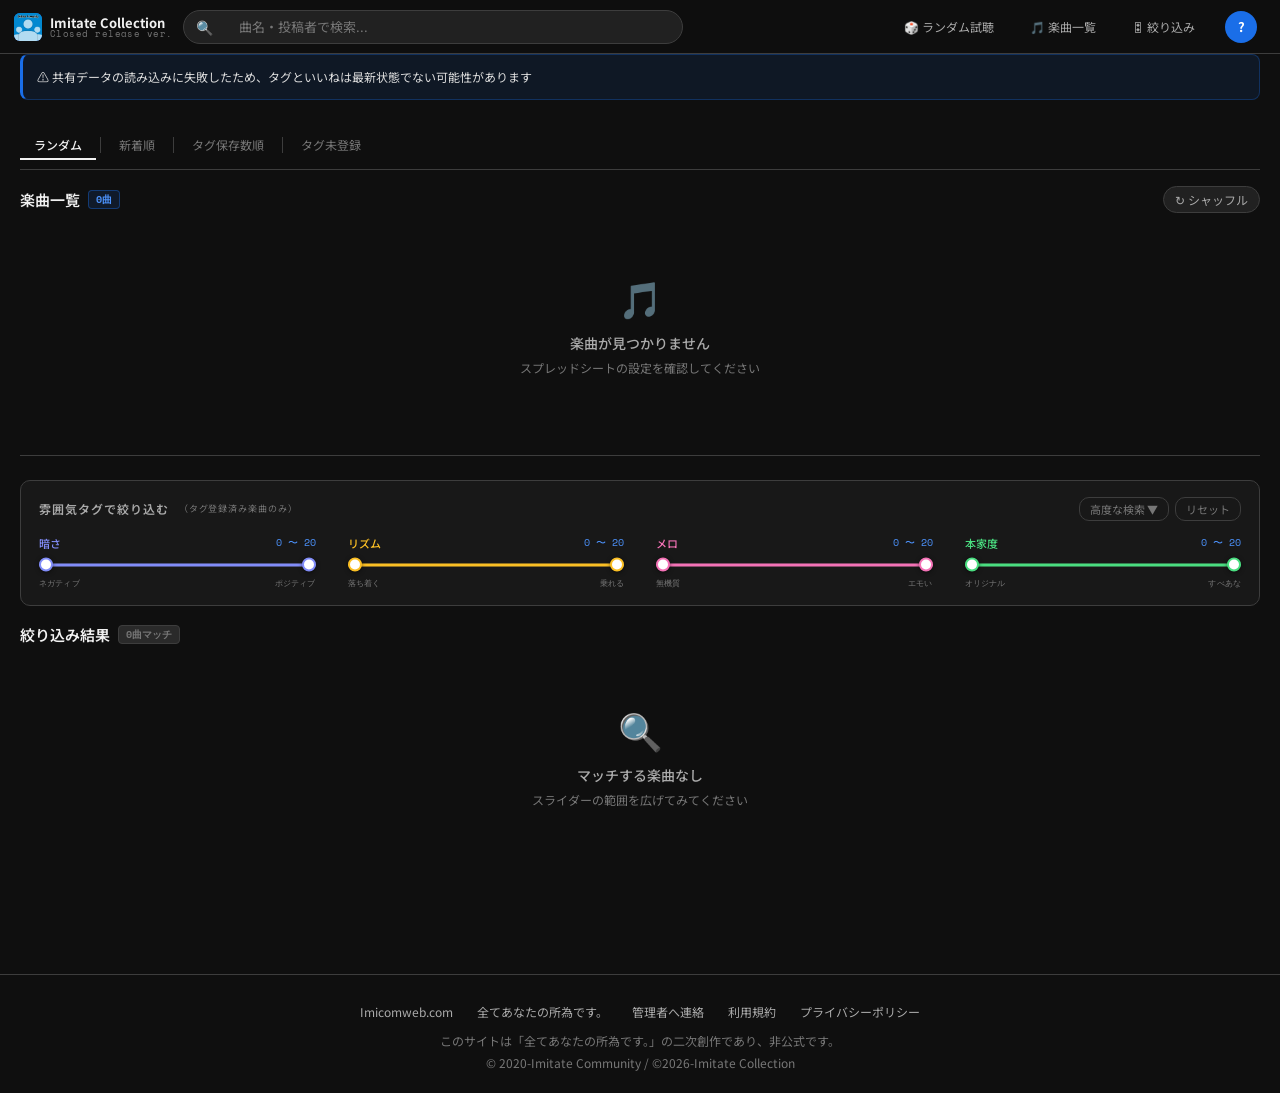
==== commit d68aafc0: "Add files via upload" ====
--- a/index.html
+++ b/index.html
@@ -629,10 +629,6 @@
     </div>
     <div class="modal-body">
       <div class="report-group">
-        <label class="report-label">報告者の名前</label>
-        <input class="fld-input" id="reportName" type="text" placeholder="ニックネームでもOK">
-      </div>
-      <div class="report-group">
         <label class="report-label">連絡先 (任意)</label>
         <input class="fld-input" id="reportContact" type="text" placeholder="X / Discord / メール">
       </div>
@@ -766,6 +762,8 @@
   tags: {},         // {videoId: {mood,rhythm,melody,origin,votes,adv:[],advVotes:0}}
   likes: {},        // {videoId: count}
   liked: new Set(), // videoIds this user has liked
+  myTagVotes: {},   // {videoId: {mood,rhythm,melody,origin}}
+  myAdvTags: {},    // {videoId: [tag]}
   ytMeta: {},       // {videoId: {views,duration,channelIcon,title,channelName}}
   apiKey: '',
   categories: [],   // unique categories from sheet
@@ -783,9 +781,11 @@
   openTagPanel: null, // videoId of open tag panel
   currentAdvId: null,
   pendingTagValues: {},
+  pendingRequests: new Set(),
   randomHistory: [], // used videoIds in current random session
   currentPlayerVid: null,
   currentUserId: '',
+  currentUser: null,
 };
 
 // ══════════════════════════════════════════
@@ -796,6 +796,8 @@
   S.tags={};
   S.likes={};
   S.liked=new Set();
+  S.myTagVotes={};
+  S.myAdvTags={};
   S.apiKey = localStorage.getItem('ic_apikey')||'';
   
   
@@ -899,12 +901,25 @@
     else S.liked.delete(videoId);
   }
 }
+function getMyTag(vid){
+  return S.myTagVotes[vid]||null;
+}
+function getMyAdvTags(vid){
+  return S.myAdvTags[vid]||[];
+}
+function getEditableTagValues(vid){
+  return getMyTag(vid)||getTag(vid)||null;
+}
 async function loadSharedState(){
-  if(!S.currentUserId)return;
-  const data=await apiFetch(`/api/bootstrap?userId=${encodeURIComponent(S.currentUserId)}`);
+  const data=await apiFetch('/api/bootstrap');
   S.tags=data.tags||{};
   S.likes=data.likes||{};
   S.liked=new Set(data.liked||[]);
+  S.myTagVotes=data.myTagVotes||{};
+  S.myAdvTags=data.myAdvTags||{};
+  S.currentUser=data.user||null;
+  S.currentUserId=data.user?.id||'';
+  updateAuthUI();
 }
 async function fetchServerSongs(){
   const data=await apiFetch('/api/songs');
@@ -1272,23 +1287,41 @@
 function getTag(vid){return S.tags[vid]||null;}
 
 async function saveTag(vid, values) {
+  if(!requireLogin('タグ登録')) throw new Error('login required');
+  const reqKey=`tag:${vid}`;
+  if(S.pendingRequests.has(reqKey)) throw new Error('save in progress');
+  S.pendingRequests.add(reqKey);
+  try{
   const data=await apiFetch('/api/tag',{
     method:'POST',
-    body:{userId:S.currentUserId,videoId:vid,...values},
+    body:{videoId:vid,...values},
   });
   applySongState(vid,data.tag);
+  S.myTagVotes[vid]={...values};
   S.sessionVoted.add(vid);
   return data.tag;
+  }finally{
+    S.pendingRequests.delete(reqKey);
+  }
 }
 
 async function saveAdvTags(vid, selTags) {
+  if(!requireLogin('高度なタグ登録')) throw new Error('login required');
+  const reqKey=`adv:${vid}`;
+  if(S.pendingRequests.has(reqKey)) throw new Error('save in progress');
+  S.pendingRequests.add(reqKey);
+  try{
   const data=await apiFetch('/api/adv-tags',{
     method:'POST',
-    body:{userId:S.currentUserId,videoId:vid,tags:selTags},
+    body:{videoId:vid,tags:selTags},
   });
   applySongState(vid,data.tag);
+  S.myAdvTags[vid]=[...selTags];
   S.sessionVoted.add('adv_'+vid);
   return data.tag;
+  }finally{
+    S.pendingRequests.delete(reqKey);
+  }
 }
 function getAdvRate(vid,tag){const v=S.tags[vid]?.advVotes?.[tag];if(!v||!v.total)return 0;return Math.round(v.yes/v.total*100);}
 
@@ -1371,15 +1404,16 @@
   const hoverSliders=document.createElement('div');
   hoverSliders.className='card-hover-sliders';
   hoverSliders.id=`hs-${song.videoId}`;
+  const editableTag=getEditableTagValues(song.videoId);
   hoverSliders.innerHTML=`
 ${TAG_DIMS.map(d=>`
       <div class="chs-row">
         <span class="chs-lbl" style="color:${d.color}">${escH(d.label)}</span>
-        <input type="range" class="chs-slider" min="0" max="20" value="${tag?(tag[d.key]??10):10}"
+        <input type="range" class="chs-slider" min="0" max="20" value="${editableTag?(editableTag[d.key]??10):10}"
           style="--accent-color:${d.color}"
           data-vid="${song.videoId}" data-dim="${d.key}"
           oninput="onHoverSlider(this)" onclick="event.stopPropagation()">
-        <span class="chs-val" id="hsv-${song.videoId}-${d.key}">${tag?(tag[d.key]??10):10}</span>
+        <span class="chs-val" id="hsv-${song.videoId}-${d.key}">${editableTag?(editableTag[d.key]??10):10}</span>
       </div>`).join('')}
     <button class="chs-save-btn" onclick="event.stopPropagation();saveHoverTag('${song.videoId}')">保存する</button>
   `;
@@ -1531,7 +1565,8 @@
 
   // build tag panel sliders
   const initVals={};
-  TAG_DIMS.forEach(d=>{initVals[d.key]=tag?(tag[d.key]??10):10;});
+  const editableTag=getEditableTagValues(vid);
+  TAG_DIMS.forEach(d=>{initVals[d.key]=editableTag?(editableTag[d.key]??10):10;});
 
   tp.innerHTML=`
     <div class="ctp-head">
@@ -1588,7 +1623,7 @@
     tp.classList.add('open');
     S.openTagPanel=vid;
     // init pending values
-    const tag=getTag(vid);
+    const tag=getEditableTagValues(vid);
     S.pendingTagValues[vid]={};
     TAG_DIMS.forEach(d=>{S.pendingTagValues[vid][d.key]=tag?(tag[d.key]??10):10;});
   }
@@ -1826,6 +1861,7 @@
   currentTagEditVid=vid;
   const song=S.songs.find(s=>s.videoId===vid)||{};
   const tag=getTag(vid);
+  const myTag=getMyTag(vid);
   const meta=S.ytMeta[vid]||{};
   const title=(song.title&&song.title.trim()?song.title:null)||meta.title||'(タイトル不明)';
   const artist=meta.channelName||song.artist||'';
@@ -1836,10 +1872,14 @@
   document.getElementById('tagEditArtist').textContent=artist;
   document.getElementById('tagEditSub').textContent=artist+(song.category?` • ${song.category}`:'');
   document.getElementById('tagEditNote').textContent=
-    tag&&tag.votes ? `${tag.votes}件の保存データの平均値${isEdit?' (編集中)':''}` : '保存済みタグなし';
+    myTag
+      ? `あなたの保存値 / 全体 ${tag?.votes||0}件${isEdit?' (編集中)':''}`
+      : tag&&tag.votes
+        ? `${tag.votes}件の保存データの平均値${isEdit?' (編集中)':''}`
+        : '保存済みタグなし';
 
   tagEditPending={};
-  TAG_DIMS.forEach(d=>{tagEditPending[d.key]=tag?(tag[d.key]??10):10;});
+  TAG_DIMS.forEach(d=>{tagEditPending[d.key]=myTag?(myTag[d.key]??10):(tag?(tag[d.key]??10):10);});
 
   document.getElementById('tagEditSliders').innerHTML=TAG_DIMS.map(d=>`
     <div style="margin-bottom:10px;">
@@ -1890,7 +1930,7 @@
 
 function renderAdvChips(bodyId,vid){
   const tag=getTag(vid);
-  const sel=tag?.adv||[];
+  const sel=isLoggedIn()&&getMyAdvTags(vid).length ? getMyAdvTags(vid) : (tag?.adv||[]);
   const body=document.getElementById(bodyId);
   if(!body)return;
   const isEdit=S.sessionVoted.has('adv_'+vid);
@@ -1991,6 +2031,7 @@
 // ── 報告フォーム ──
 let reportVid=null;
 function openReportModal(vid){
+  if(!requireLogin('報告機能'))return;
   reportVid=vid;
   const song=S.songs.find(s=>s.videoId===vid)||{};
   const meta=S.ytMeta[vid]||{};
@@ -1999,15 +2040,13 @@
 }
 function closeReportModal(){document.getElementById('reportOverlay').classList.remove('open');reportVid=null;}
 async function submitReport(){
-  const name=document.getElementById('reportName').value.trim();
   const contact=document.getElementById('reportContact').value.trim();
   const type=document.querySelector('input[name="reportType"]:checked')?.value||'other';
   const comment=document.getElementById('reportComment').value.trim();
-  if(!name){showToast('名前を入力してください');return;}
   try{
     await apiFetch('/api/report',{
       method:'POST',
-      body:{videoId:reportVid,name,contact,type,comment},
+      body:{videoId:reportVid,contact,type,comment},
     });
   }catch(e){showToast('報告送信に失敗しました');return;}
   closeReportModal();
@@ -2052,20 +2091,88 @@
 function scrollToMain(){document.getElementById('mainContent')?.scrollIntoView({behavior:'smooth'});}
 function scrollToFilter(){document.getElementById('filter-sec')?.scrollIntoView({behavior:'smooth'});}
 
-// ── ユーザー認証（localStorage簡易版、将来Supabase/Discord OAuth対応） ──
-function initUser(){
-  let uid=localStorage.getItem('ic_uid');
-  if(!uid){uid='anon_'+Math.random().toString(36).slice(2,10);localStorage.setItem('ic_uid',uid);}
-  S.currentUserId=uid;
+// ── ユーザー認証 ──
+function isLoggedIn(){return !!S.currentUserId;}
+function getUserInitial(){
+  const source=S.currentUser?.displayName||S.currentUser?.username||'?';
+  return String(source||'?').trim().slice(0,1).toUpperCase()||'?';
+}
+function updateAuthUI(){
   const av=document.getElementById('userAvatar');
-  if(av)av.textContent=uid.slice(5,7).toUpperCase();
+  if(av)av.textContent=isLoggedIn()?getUserInitial():'?';
   const bar=document.getElementById('authContent');
-  if(bar)bar.innerHTML=`
-    <div style="font-size:10px;color:var(--tx3);font-family:'Space Mono',monospace;letter-spacing:.1em;margin-bottom:6px;">ユーザーID</div>
-    <div style="font-size:11px;color:var(--tx2);font-family:'Space Mono',monospace;margin-bottom:10px;">${uid}</div>
-    <div style="font-size:10px;color:var(--tx3);line-height:1.6;">現在は匿名IDで動作しています。<br>将来的にDiscordログインに対応予定。</div>
+  if(!bar)return;
+  if(!isLoggedIn()){
+    bar.innerHTML=`
+      <div style="font-size:12px;font-weight:600;color:var(--tx);margin-bottom:6px;">Discordログイン</div>
+      <div style="font-size:10px;color:var(--tx3);line-height:1.6;margin-bottom:10px;">未ログインでも閲覧はできます。<br>タグ登録と報告はログイン後に利用できます。</div>
+      <a class="btn-pri" href="/api/auth/discord/start" style="display:block;text-align:center;text-decoration:none;">Discordでログイン</a>
+      <a href="moderator.html" style="display:block;margin-top:10px;font-size:11px;color:var(--ac2);">⚙ モデレーター管理画面</a>
+    `;
+    return;
+  }
+  const displayName=escH(S.currentUser.displayName||S.currentUser.username||S.currentUser.id);
+  const userId=escH(S.currentUser.id||'');
+  bar.innerHTML=`
+    <div style="font-size:10px;color:var(--tx3);font-family:'Space Mono',monospace;letter-spacing:.1em;margin-bottom:6px;">USER</div>
+    <div style="font-size:12px;color:var(--tx);font-weight:600;margin-bottom:4px;">${displayName}</div>
+    <div style="font-size:11px;color:var(--tx2);font-family:'Space Mono',monospace;margin-bottom:10px;">${userId}</div>
+    <div class="fld" style="margin-bottom:10px;">
+      <label class="fld-label">表示名</label>
+      <input class="fld-input" id="profileDisplayName" type="text" maxlength="40" value="${displayName}">
+    </div>
+    <div style="display:flex;gap:6px;">
+      <button class="btn-pri" style="flex:1;" onclick="submitProfile()">保存</button>
+      <button class="btn-sec" onclick="logout()">ログアウト</button>
+    </div>
     <a href="moderator.html" style="display:block;margin-top:10px;font-size:11px;color:var(--ac2);">⚙ モデレーター管理画面</a>
   `;
+}
+async function initUser(){
+  try{
+    const data=await apiFetch('/api/auth/me');
+    S.currentUser=data.user||null;
+    S.currentUserId=data.user?.id||'';
+  }catch(e){
+    S.currentUser=null;
+    S.currentUserId='';
+  }
+  updateAuthUI();
+}
+function requireLogin(action='この機能'){
+  if(isLoggedIn())return true;
+  showToast(`${action}はDiscordログイン後に利用できます`);
+  document.getElementById('authBar')?.classList.add('open');
+  return false;
+}
+async function submitProfile(){
+  if(!isLoggedIn())return;
+  const input=document.getElementById('profileDisplayName');
+  const displayName=input?.value.trim()||'';
+  if(!displayName){showToast('表示名を入力してください');return;}
+  try{
+    const data=await apiFetch('/api/account/profile',{
+      method:'POST',
+      body:{displayName},
+    });
+    S.currentUser=data.user||S.currentUser;
+    S.currentUserId=S.currentUser?.id||'';
+    updateAuthUI();
+    showToast('表示名を更新しました');
+  }catch(e){showToast('表示名の更新に失敗しました');}
+}
+async function logout(){
+  try{
+    await apiFetch('/api/auth/logout',{method:'POST'});
+  }catch(e){}
+  S.currentUser=null;
+  S.currentUserId='';
+  S.liked=new Set();
+  updateAuthUI();
+  document.getElementById('authBar')?.classList.remove('open');
+  await loadSharedState();
+  renderMain();
+  renderFilter();
 }
 function toggleAuthBar(){
   document.getElementById('authBar').classList.toggle('open');
@@ -2140,11 +2247,12 @@
 //  LIKE
 // ══════════════════════════════════════════
 async function toggleLike(vid) {
+  if(!requireLogin('いいね'))return;
   let data;
   try{
     data=await apiFetch('/api/like-toggle',{
       method:'POST',
-      body:{userId:S.currentUserId,videoId:vid},
+      body:{videoId:vid},
     });
   }catch(e){showToast('いいね保存に失敗しました');return;}
   applySongState(vid,null,data.likes,data.liked);
@@ -2240,7 +2348,7 @@
   const ytLink=document.getElementById('playerYtLink');
   ytLink.href=ytUrl(song.videoId);
   // build vote sliders
-  const tag=getTag(song.videoId);
+  const tag=getEditableTagValues(song.videoId);
   const sliders=document.getElementById('playerVoteSliders');
   sliders.innerHTML=TAG_DIMS.map(d=>`
     <div class="pv-row">
@@ -2336,7 +2444,7 @@
 // ══════════════════════════════════════════
 async function init(){
   load();
-  initUser();
+  await initUser();
   // show skeletons
   const g=document.getElementById('mainGrid');
   g.innerHTML='';
@@ -2388,6 +2496,9 @@
   document.getElementById('contactOverlay').classList.remove('open');
   showToast('送信しました。ありがとうございます！');
 }
+const authError=new URL(location.href).searchParams.get('authError');
+if(authError==='discord_login_failed') setTimeout(()=>showToast('Discordログインに失敗しました'),0);
+if(authError==='state_mismatch') setTimeout(()=>showToast('ログイン認証の確認に失敗しました'),0);
 init();
 </script>
 
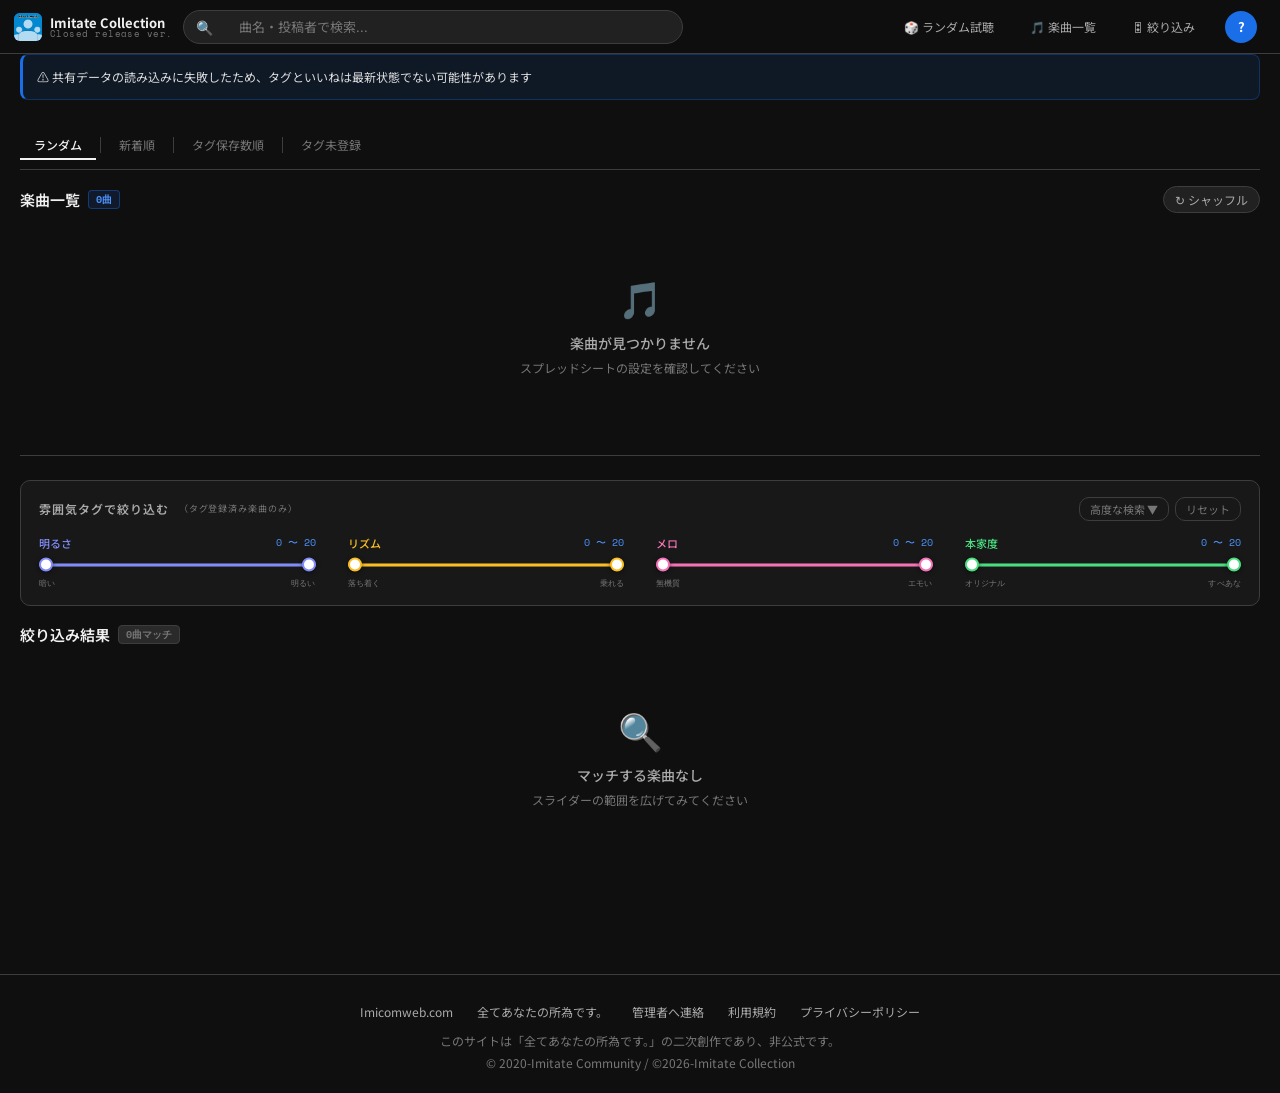
==== commit b4333171: "Add files via upload" ====
--- a/index.html
+++ b/index.html
@@ -12,6 +12,12 @@
   --tx:#f1f1f1;--tx2:#aaa;--tx3:#777;
   --ac:#1a6ee8;--ac2:#4d94ff;--ac-d:rgba(26,110,232,.15);
   --c0:#818cf8;--c1:#fbbf24;--c2:#f472b6;--c3:#4ade80;
+}
+body.theme-light{
+  --bg:#f4f6fb;--bg2:#ffffff;--s1:#eef2f8;--s2:#e3e8f1;--s3:#d4dae6;
+  --br:#d7dde8;--br2:#bcc5d4;
+  --tx:#111827;--tx2:#4b5563;--tx3:#6b7280;
+  --ac:#1d4ed8;--ac2:#2563eb;--ac-d:rgba(37,99,235,.12);
 }
 *,::before,::after{margin:0;padding:0;box-sizing:border-box;}
 html{scroll-behavior:smooth;}
@@ -259,7 +265,8 @@
 .dual-range{position:relative;height:18px;}
 .dr-track{position:absolute;top:50%;transform:translateY(-50%);width:100%;height:3px;background:var(--s2);border-radius:2px;pointer-events:none;}
 .dr-fill{position:absolute;height:100%;border-radius:2px;pointer-events:none;}
-.dual-range input[type=range]{position:absolute;width:100%;top:50%;transform:translateY(-50%);-webkit-appearance:none;appearance:none;background:transparent;pointer-events:none;height:3px;margin:0;}
+.dual-range input[type=range]{position:absolute;width:100%;top:50%;transform:translateY(-50%);-webkit-appearance:none;appearance:none;background:transparent;pointer-events:none;height:3px;margin:0;z-index:1;}
+.dual-range input[type=range].is-top{z-index:2;}
 .dual-range input[type=range]::-webkit-slider-thumb{-webkit-appearance:none;width:14px;height:14px;background:#fff;border-radius:50%;cursor:pointer;pointer-events:all;border:2px solid var(--thumb-color,#818cf8);box-shadow:0 1px 4px rgba(0,0,0,.5);transition:transform .1s;}
 .dual-range input[type=range]::-webkit-slider-thumb:hover{transform:scale(1.3);}
 .fi-sublabels{display:flex;justify-content:space-between;font-size:8px;color:var(--tx3);font-family:'Space Mono',monospace;margin-top:3px;letter-spacing:.02em;}
@@ -657,6 +664,32 @@
   <div id="authContent"></div>
 </div>
 
+<div class="overlay" id="settingsOverlay">
+  <div class="modal" style="max-width:420px;">
+    <div class="modal-hd">
+      <div><div class="modal-title">設定</div><div class="modal-sub">アカウントと表示設定</div></div>
+      <button class="modal-x" onclick="closeSettingsModal()">✕</button>
+    </div>
+    <div class="modal-body">
+      <div class="fld">
+        <label class="fld-label">ユーザー名</label>
+        <input class="fld-input" id="settingsDisplayName" type="text" maxlength="40" placeholder="表示名">
+      </div>
+      <div class="fld">
+        <label class="fld-label">テーマ</label>
+        <div style="display:flex;gap:8px;">
+          <label style="display:flex;align-items:center;gap:7px;font-size:12px;color:var(--tx2);cursor:pointer;"><input type="radio" name="themeMode" value="dark" checked style="accent-color:var(--ac)"> ダーク</label>
+          <label style="display:flex;align-items:center;gap:7px;font-size:12px;color:var(--tx2);cursor:pointer;"><input type="radio" name="themeMode" value="light" style="accent-color:var(--ac)"> ライト</label>
+        </div>
+      </div>
+      <div style="display:flex;gap:8px;flex-wrap:wrap;">
+        <button class="btn-pri" style="flex:1;" onclick="submitProfile()">保存する</button>
+        <button class="btn-sec" onclick="openContactFromSettings()">管理者へ連絡</button>
+      </div>
+    </div>
+  </div>
+</div>
+
 <!-- ═══ SIMILAR MODAL ═══ -->
 <div class="overlay" id="simOverlay">
   <div class="modal">
@@ -733,7 +766,7 @@
 const csvUrl = gid => `https://docs.google.com/spreadsheets/d/${SHEET_ID}/export?format=csv&gid=${gid}`;
 
 const TAG_DIMS = [
-  {key:'mood',    label:'暗さ',    left:'ネガティブ', right:'ポジティブ', color:'#818cf8'},
+  {key:'mood',    label:'明るさ',  left:'暗い',       right:'明るい',      color:'#818cf8'},
   {key:'rhythm',  label:'リズム',  left:'落ち着く',   right:'乗れる',    color:'#fbbf24'},
   {key:'melody',  label:'メロ',    left:'無機質',     right:'エモい',    color:'#f472b6'},
   {key:'origin',  label:'本家度',  left:'オリジナル', right:'すべあな',  color:'#4ade80'},
@@ -864,6 +897,38 @@
 const thumbUrl = id => `https://img.youtube.com/vi/${id}/mqdefault.jpg`;
 const ytUrl = id => `https://www.youtube.com/watch?v=${id}`;
 const escH = s => String(s||'').replace(/&/g,'&amp;').replace(/</g,'&lt;').replace(/>/g,'&gt;').replace(/"/g,'&quot;');
+function findSong(videoId){
+  return S.songs.find(s=>s.videoId===videoId)||null;
+}
+function markSongPrivate(videoId){
+  const song=typeof videoId==='string'?findSong(videoId):videoId;
+  if(song)song._private=true;
+  return song;
+}
+function markSongPublic(videoId){
+  const song=typeof videoId==='string'?findSong(videoId):videoId;
+  if(song)song._private=false;
+  return song;
+}
+function probeSongAvailability(song){
+  if(!song?.videoId)return Promise.resolve(false);
+  if(song._private===true)return Promise.resolve(false);
+  if(song._availabilityChecked)return Promise.resolve(true);
+  if(song._availabilityProbe)return song._availabilityProbe;
+  song._availabilityProbe=new Promise(resolve=>{
+    const img=new Image();
+    const done=isAvailable=>{
+      song._availabilityChecked=Boolean(isAvailable);
+      if(!isAvailable) song._private=true;
+      song._availabilityProbe=null;
+      resolve(Boolean(isAvailable));
+    };
+    img.onload=()=>done(!(img.naturalWidth>0&&img.naturalWidth<=120));
+    img.onerror=()=>done(false);
+    img.src=thumbUrl(song.videoId);
+  });
+  return song._availabilityProbe;
+}
 function normalizeExternalUrl(url){
   const raw=String(url||'').trim();
   if(!raw)return'';
@@ -910,6 +975,20 @@
 function getEditableTagValues(vid){
   return getMyTag(vid)||getTag(vid)||null;
 }
+function getEditableAdvTags(vid){
+  const mine=getMyAdvTags(vid);
+  if(mine&&mine.length)return [...mine];
+  const tag=getTag(vid);
+  return tag?.adv?[...tag.adv]:[];
+}
+function applyTheme(theme){
+  const mode=theme==='light'?'light':'dark';
+  document.body.classList.toggle('theme-light',mode==='light');
+  localStorage.setItem('ic_theme',mode);
+}
+function getCurrentTheme(){
+  return S.currentUser?.theme||localStorage.getItem('ic_theme')||'dark';
+}
 async function loadSharedState(){
   const data=await apiFetch('/api/bootstrap');
   S.tags=data.tags||{};
@@ -919,6 +998,7 @@
   S.myAdvTags=data.myAdvTags||{};
   S.currentUser=data.user||null;
   S.currentUserId=data.user?.id||'';
+  applyTheme(data.user?.theme||getCurrentTheme());
   updateAuthUI();
 }
 async function fetchServerSongs(){
@@ -1132,12 +1212,15 @@
 async function fetchYTMeta(vids) {
   if(!S.apiKey||!vids.length)return;
   for(let i=0;i<vids.length;i+=50){
-    const batch=vids.slice(i,i+50).join(',');
+    const batchIds=vids.slice(i,i+50);
+    const batch=batchIds.join(',');
     try{
       const r=await fetch(`https://www.googleapis.com/youtube/v3/videos?id=${batch}&part=snippet,statistics,contentDetails&key=${S.apiKey}`);
       const d=await r.json();
       if(d.error){console.warn('YT API:',d.error.message);break;}
+      const foundIds=new Set();
       for(const item of(d.items||[])){
+        foundIds.add(item.id);
         S.ytMeta[item.id]={
           views:    parseInt(item.statistics?.viewCount||0),
           duration: parseDur(item.contentDetails?.duration||''),
@@ -1146,7 +1229,13 @@
           channelName:item.snippet?.channelTitle||'',
           channelId:  item.snippet?.channelId||'',
         };
+        const song=findSong(item.id);
+        if(song){
+          song._availabilityChecked=true;
+          song._private=false;
+        }
       }
+      batchIds.forEach(id=>{ if(!foundIds.has(id)) markSongPrivate(id); });
     }catch(e){break;}
   }
   rerender();
@@ -1376,14 +1465,15 @@
     // Private video detection: placeholder is 120×90
     if(this.naturalWidth>0&&this.naturalWidth<=120){
       card.dataset.hidden='1';
-      const s=S.songs.find(x=>x.videoId===song.videoId);
-      if(s)s._private=true;
+      markSongPrivate(song);
+    }else{
+      markSongPublic(song);
+      song._availabilityChecked=true;
     }
   };
   img.onerror=function(){
     card.dataset.hidden='1';
-    const s=S.songs.find(x=>x.videoId===song.videoId);
-    if(s)s._private=true;
+    markSongPrivate(song);
   };
   img.src=thumbSrc;
 
@@ -1576,7 +1666,7 @@
     ${TAG_DIMS.map(d=>`
       <div class="ctp-row">
         <span class="ctp-label" style="color:${d.color}">${escH(d.label)}</span>
-        <input type="range" class="ctp-slider" min="0" max="10" value="${initVals[d.key]}"
+        <input type="range" class="ctp-slider" min="0" max="20" value="${initVals[d.key]}"
           style="--accent-color:${d.color}"
           data-vid="${vid}" data-dim="${d.key}"
           oninput="onTagSlider(this)">
@@ -1734,9 +1824,15 @@
     `;
     grid.appendChild(wrap);
     const lo=wrap.querySelector('.dr-lo'),hi=wrap.querySelector('.dr-hi');
+    const syncThumbPriority=()=>{
+      const mn=+lo.value,mx=+hi.value;
+      lo.classList.toggle('is-top',mx-mn<=1);
+      hi.classList.toggle('is-top',mx-mn>1);
+    };
     const update=function(){
       let mn=+lo.value,mx=+hi.value;
       if(mn>mx){if(this===lo)lo.value=mx,mn=mx;else hi.value=mn,mx=mn;}
+      syncThumbPriority();
       S.filters[d.key]=[mn,mx];
       document.getElementById(`df-${d.key}`).style.left=(mn/20*100)+'%';
       document.getElementById(`df-${d.key}`).style.width=((mx-mn)/20*100)+'%';
@@ -1744,6 +1840,7 @@
       S.filterPool=computeFilterPool();S.filterShown=PAGE;renderFilter();
     };
     lo.addEventListener('input',update);hi.addEventListener('input',update);
+    syncThumbPriority();
   });
 }
 
@@ -1752,7 +1849,14 @@
     S.filters[d.key]=[0,20];
     const lo=document.querySelector(`.dr-lo[data-dim="${d.key}"]`);
     const hi=document.querySelector(`.dr-hi[data-dim="${d.key}"]`);
-    if(lo)lo.value=0;if(hi)hi.value=20;
+    if(lo){
+      lo.value=0;
+      lo.classList.remove('is-top');
+    }
+    if(hi){
+      hi.value=20;
+      hi.classList.add('is-top');
+    }
     const fill=document.getElementById(`df-${d.key}`);
     if(fill){fill.style.left='0';fill.style.width='100%';}
     const vl=document.getElementById(`fv-${d.key}`);
@@ -1861,7 +1965,7 @@
   currentTagEditVid=vid;
   const song=S.songs.find(s=>s.videoId===vid)||{};
   const tag=getTag(vid);
-  const myTag=getMyTag(vid);
+  const editableTag=getEditableTagValues(vid);
   const meta=S.ytMeta[vid]||{};
   const title=(song.title&&song.title.trim()?song.title:null)||meta.title||'(タイトル不明)';
   const artist=meta.channelName||song.artist||'';
@@ -1872,14 +1976,14 @@
   document.getElementById('tagEditArtist').textContent=artist;
   document.getElementById('tagEditSub').textContent=artist+(song.category?` • ${song.category}`:'');
   document.getElementById('tagEditNote').textContent=
-    myTag
-      ? `あなたの保存値 / 全体 ${tag?.votes||0}件${isEdit?' (編集中)':''}`
+    getMyTag(vid)
+      ? `あなたの保存値を編集中${isEdit?' (編集中)':''}`
       : tag&&tag.votes
         ? `${tag.votes}件の保存データの平均値${isEdit?' (編集中)':''}`
         : '保存済みタグなし';
 
   tagEditPending={};
-  TAG_DIMS.forEach(d=>{tagEditPending[d.key]=myTag?(myTag[d.key]??10):(tag?(tag[d.key]??10):10);});
+  TAG_DIMS.forEach(d=>{tagEditPending[d.key]=editableTag?(editableTag[d.key]??10):10;});
 
   document.getElementById('tagEditSliders').innerHTML=TAG_DIMS.map(d=>`
     <div style="margin-bottom:10px;">
@@ -1930,7 +2034,7 @@
 
 function renderAdvChips(bodyId,vid){
   const tag=getTag(vid);
-  const sel=isLoggedIn()&&getMyAdvTags(vid).length ? getMyAdvTags(vid) : (tag?.adv||[]);
+  const sel=getEditableAdvTags(vid);
   const body=document.getElementById(bodyId);
   if(!body)return;
   const isEdit=S.sessionVoted.has('adv_'+vid);
@@ -2030,25 +2134,40 @@
 
 // ── 報告フォーム ──
 let reportVid=null;
+let reportSubmitting=false;
 function openReportModal(vid){
   if(!requireLogin('報告機能'))return;
   reportVid=vid;
   const song=S.songs.find(s=>s.videoId===vid)||{};
   const meta=S.ytMeta[vid]||{};
+  document.getElementById('reportContact').value='';
+  document.getElementById('reportComment').value='';
+  document.querySelector('input[name="reportType"][value="other"]').checked=true;
   document.getElementById('reportSub').textContent=(meta.title||song.title||vid);
   document.getElementById('reportOverlay').classList.add('open');
 }
-function closeReportModal(){document.getElementById('reportOverlay').classList.remove('open');reportVid=null;}
+function closeReportModal(){
+  document.getElementById('reportOverlay').classList.remove('open');
+  reportVid=null;
+  reportSubmitting=false;
+}
 async function submitReport(){
+  if(reportSubmitting)return;
+  if(!reportVid){showToast('報告対象の楽曲を取得できませんでした');return;}
   const contact=document.getElementById('reportContact').value.trim();
   const type=document.querySelector('input[name="reportType"]:checked')?.value||'other';
   const comment=document.getElementById('reportComment').value.trim();
+  reportSubmitting=true;
   try{
     await apiFetch('/api/report',{
       method:'POST',
       body:{videoId:reportVid,contact,type,comment},
     });
-  }catch(e){showToast('報告送信に失敗しました');return;}
+  }catch(e){
+    reportSubmitting=false;
+    showToast(e?.message==='login required'?'ログイン状態を確認してください':'報告送信に失敗しました');
+    return;
+  }
   closeReportModal();
   showToast('報告を送信しました。ありがとうございます。');
 }
@@ -2104,10 +2223,9 @@
   if(!bar)return;
   if(!isLoggedIn()){
     bar.innerHTML=`
-      <div style="font-size:12px;font-weight:600;color:var(--tx);margin-bottom:6px;">Discordログイン</div>
+      <div style="font-size:12px;font-weight:600;color:var(--tx);margin-bottom:6px;">アカウント</div>
       <div style="font-size:10px;color:var(--tx3);line-height:1.6;margin-bottom:10px;">未ログインでも閲覧はできます。<br>タグ登録と報告はログイン後に利用できます。</div>
       <a class="btn-pri" href="/api/auth/discord/start" style="display:block;text-align:center;text-decoration:none;">Discordでログイン</a>
-      <a href="moderator.html" style="display:block;margin-top:10px;font-size:11px;color:var(--ac2);">⚙ モデレーター管理画面</a>
     `;
     return;
   }
@@ -2117,15 +2235,11 @@
     <div style="font-size:10px;color:var(--tx3);font-family:'Space Mono',monospace;letter-spacing:.1em;margin-bottom:6px;">USER</div>
     <div style="font-size:12px;color:var(--tx);font-weight:600;margin-bottom:4px;">${displayName}</div>
     <div style="font-size:11px;color:var(--tx2);font-family:'Space Mono',monospace;margin-bottom:10px;">${userId}</div>
-    <div class="fld" style="margin-bottom:10px;">
-      <label class="fld-label">表示名</label>
-      <input class="fld-input" id="profileDisplayName" type="text" maxlength="40" value="${displayName}">
-    </div>
     <div style="display:flex;gap:6px;">
-      <button class="btn-pri" style="flex:1;" onclick="submitProfile()">保存</button>
+      <button class="btn-pri" style="flex:1;" onclick="openSettingsModal()">設定</button>
       <button class="btn-sec" onclick="logout()">ログアウト</button>
     </div>
-    <a href="moderator.html" style="display:block;margin-top:10px;font-size:11px;color:var(--ac2);">⚙ モデレーター管理画面</a>
+    ${S.currentUser.canModerate?'<a href="moderator.html" style="display:block;margin-top:10px;font-size:11px;color:var(--ac2);">⚙ モデレーター管理画面</a>':''}
   `;
 }
 async function initUser(){
@@ -2133,9 +2247,11 @@
     const data=await apiFetch('/api/auth/me');
     S.currentUser=data.user||null;
     S.currentUserId=data.user?.id||'';
+    applyTheme(data.user?.theme||getCurrentTheme());
   }catch(e){
     S.currentUser=null;
     S.currentUserId='';
+    applyTheme(getCurrentTheme());
   }
   updateAuthUI();
 }
@@ -2147,17 +2263,20 @@
 }
 async function submitProfile(){
   if(!isLoggedIn())return;
-  const input=document.getElementById('profileDisplayName');
+  const input=document.getElementById('settingsDisplayName');
   const displayName=input?.value.trim()||'';
+  const theme=document.querySelector('input[name="themeMode"]:checked')?.value||'dark';
   if(!displayName){showToast('表示名を入力してください');return;}
   try{
     const data=await apiFetch('/api/account/profile',{
       method:'POST',
-      body:{displayName},
+      body:{displayName,theme},
     });
     S.currentUser=data.user||S.currentUser;
     S.currentUserId=S.currentUser?.id||'';
+    applyTheme(S.currentUser?.theme||theme);
     updateAuthUI();
+    closeSettingsModal();
     showToast('表示名を更新しました');
   }catch(e){showToast('表示名の更新に失敗しました');}
 }
@@ -2168,11 +2287,27 @@
   S.currentUser=null;
   S.currentUserId='';
   S.liked=new Set();
+  applyTheme(localStorage.getItem('ic_theme')||'dark');
   updateAuthUI();
   document.getElementById('authBar')?.classList.remove('open');
   await loadSharedState();
   renderMain();
   renderFilter();
+}
+function openSettingsModal(){
+  if(!isLoggedIn()) return;
+  document.getElementById('settingsDisplayName').value=S.currentUser?.displayName||S.currentUser?.username||'';
+  const theme=S.currentUser?.theme||getCurrentTheme();
+  document.querySelectorAll('input[name="themeMode"]').forEach((input)=>{input.checked=input.value===theme;});
+  document.getElementById('settingsOverlay')?.classList.add('open');
+  document.getElementById('authBar')?.classList.remove('open');
+}
+function closeSettingsModal(){
+  document.getElementById('settingsOverlay')?.classList.remove('open');
+}
+function openContactFromSettings(){
+  closeSettingsModal();
+  document.getElementById('contactOverlay').classList.add('open');
 }
 function toggleAuthBar(){
   document.getElementById('authBar').classList.toggle('open');
@@ -2234,10 +2369,11 @@
 function closeSimModal(){document.getElementById('simOverlay').classList.remove('open');}
 
 // overlay click outside
-['addOverlay','simOverlay','tagEditOverlay','reportOverlay'].forEach(id=>{
+['addOverlay','simOverlay','tagEditOverlay','reportOverlay','settingsOverlay'].forEach(id=>{
   document.getElementById(id).addEventListener('click',e=>{
     if(e.target.id===id){
       if(id==='tagEditOverlay') closeTagEditModal();
+      else if(id==='reportOverlay') closeReportModal();
       else document.getElementById(id).classList.remove('open');
     }
   });
@@ -2322,7 +2458,7 @@
   S.randomHistory=[];
   nextRandomSong();
 }
-function nextRandomSong(){
+async function nextRandomSong(){
   if(!S.songs||!S.songs.length){showToast('楽曲を読み込み中です...');return;}
   const available=S.pool.filter(s=>!S.randomHistory.includes(s.videoId)&&!s._private);
   if(!available.length){
@@ -2331,11 +2467,20 @@
     const all=S.pool.filter(s=>!s._private);
     if(!all.length){showToast('楽曲がありません');return;}
   }
-  const pool2=S.pool.filter(s=>!S.randomHistory.includes(s.videoId)&&!s._private);
-  const song=pool2[Math.floor(Math.random()*pool2.length)];
-  if(!song){showRandomEnd();return;}
-  S.randomHistory.push(song.videoId);
-  showSongInPlayer(song);
+  let candidates=shuffle(S.pool.filter(s=>!S.randomHistory.includes(s.videoId)&&!s._private));
+  while(candidates.length){
+    const song=candidates.pop();
+    if(!song)break;
+    const playable=await probeSongAvailability(song);
+    if(!playable) continue;
+    S.randomHistory.push(song.videoId);
+    showSongInPlayer(song);
+    return;
+  }
+  const allPlayable=S.pool.filter(s=>!s._private);
+  if(!allPlayable.length){showToast('再生できる楽曲がありません');return;}
+  S.randomHistory=[];
+  await nextRandomSong();
 }
 function showSongInPlayer(song){
   S.currentPlayerVid=song.videoId;
@@ -2445,6 +2590,14 @@
 async function init(){
   load();
   await initUser();
+  if(isLoggedIn()){
+    try{
+      await apiFetch('/api/access-log',{
+        method:'POST',
+        body:{path:location.pathname||'/'},
+      });
+    }catch(e){}
+  }
   // show skeletons
   const g=document.getElementById('mainGrid');
   g.innerHTML='';
